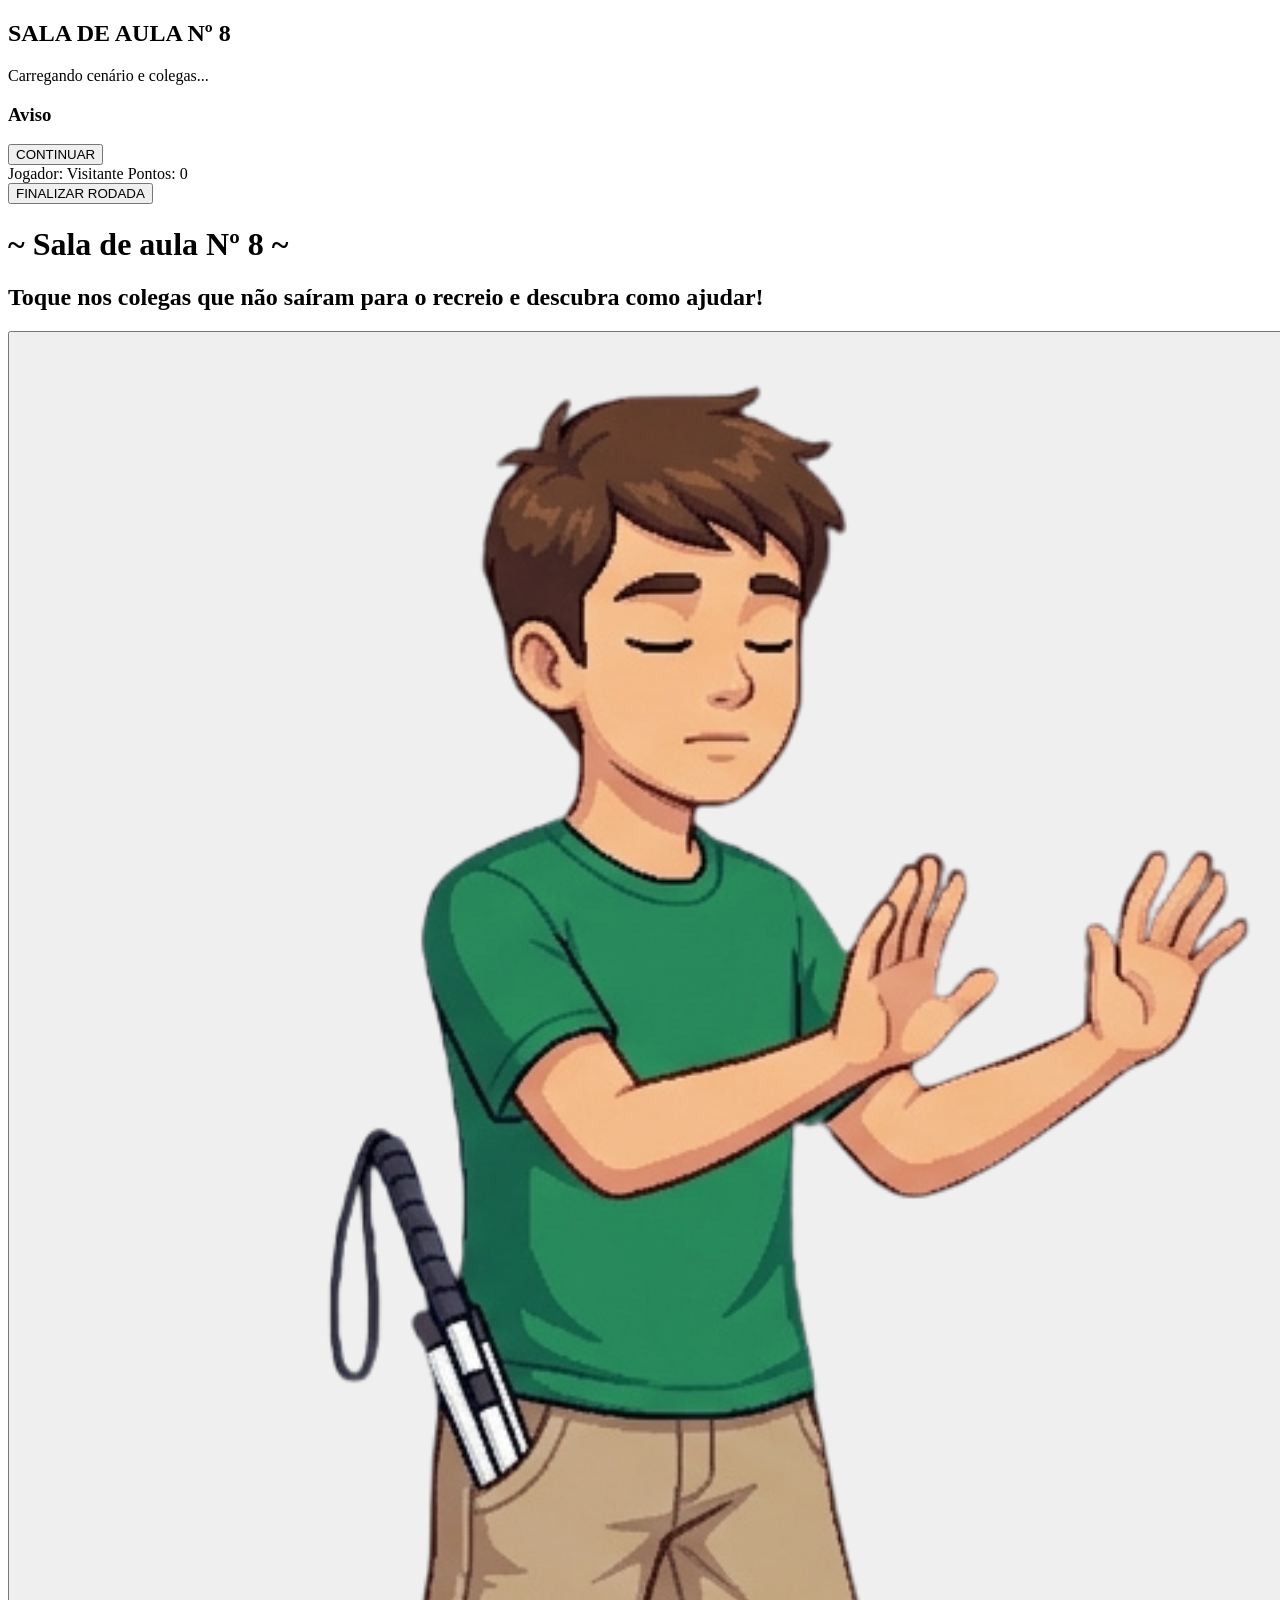
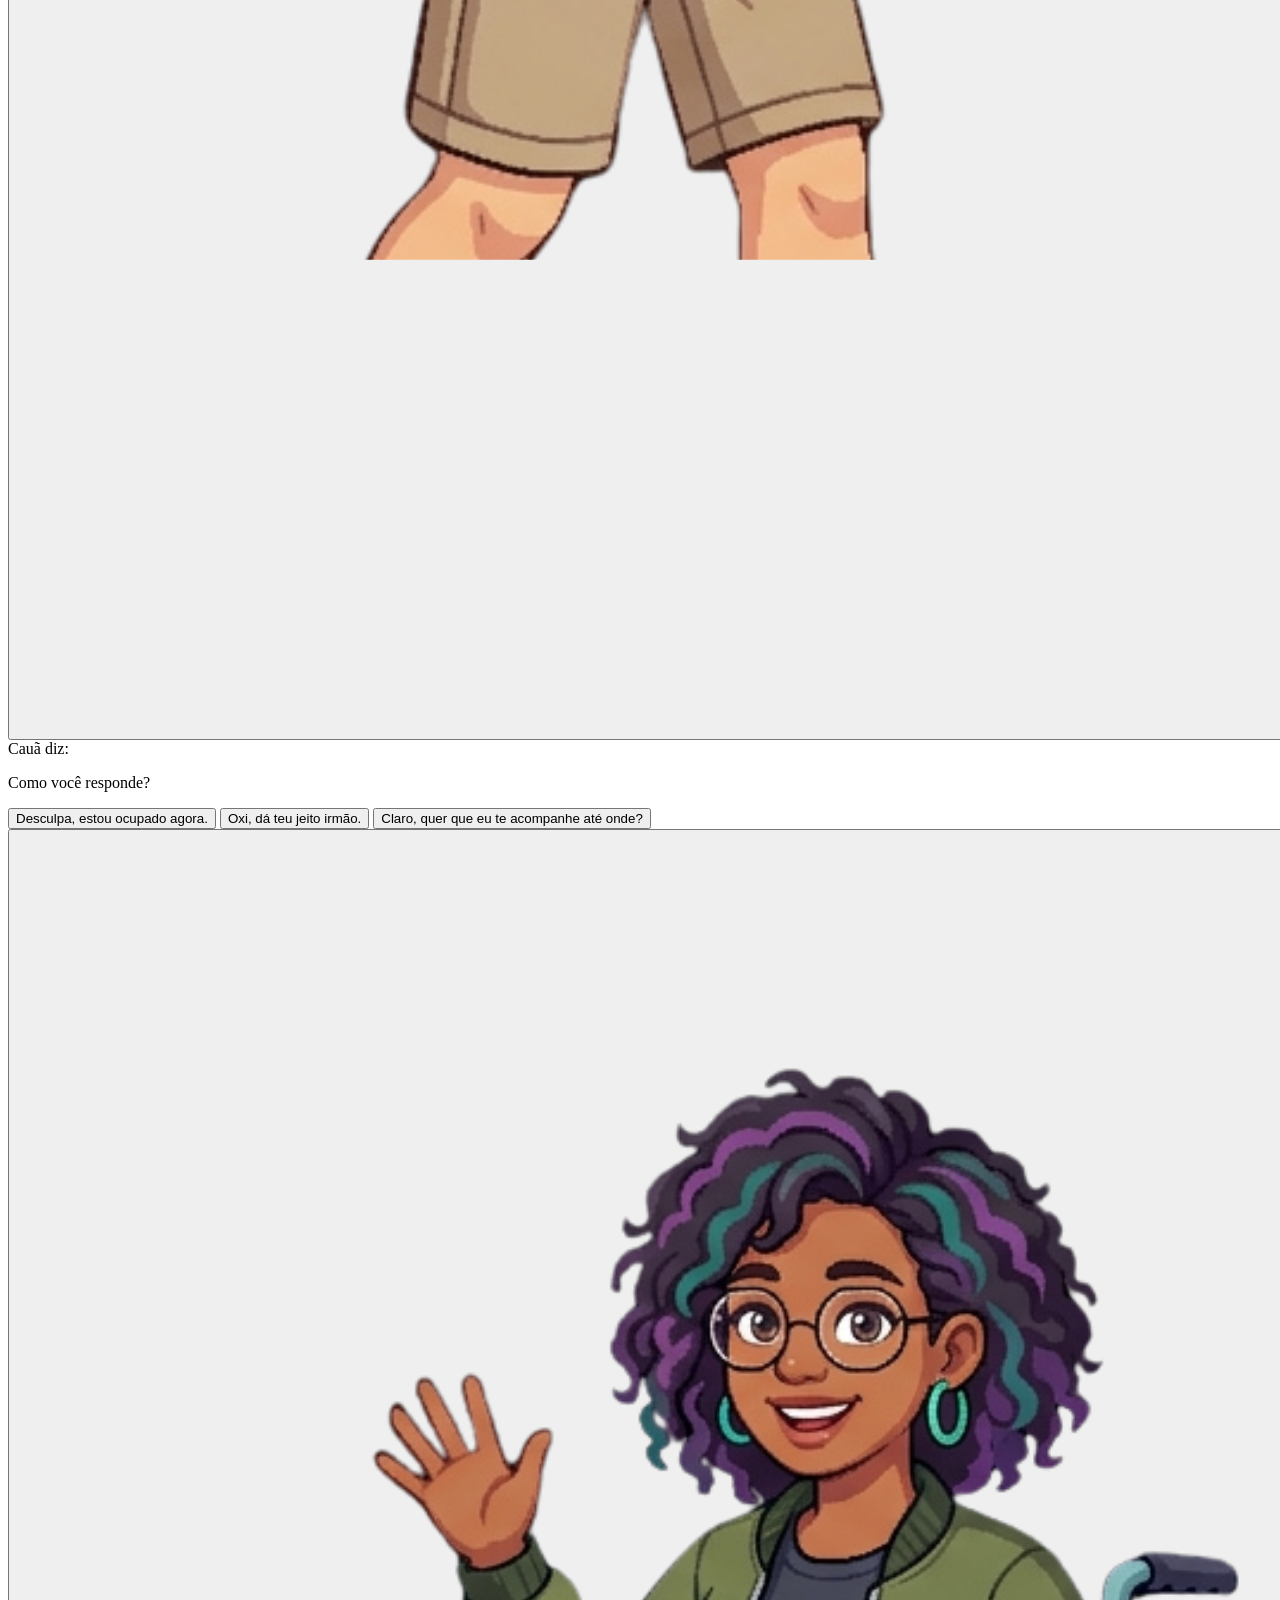
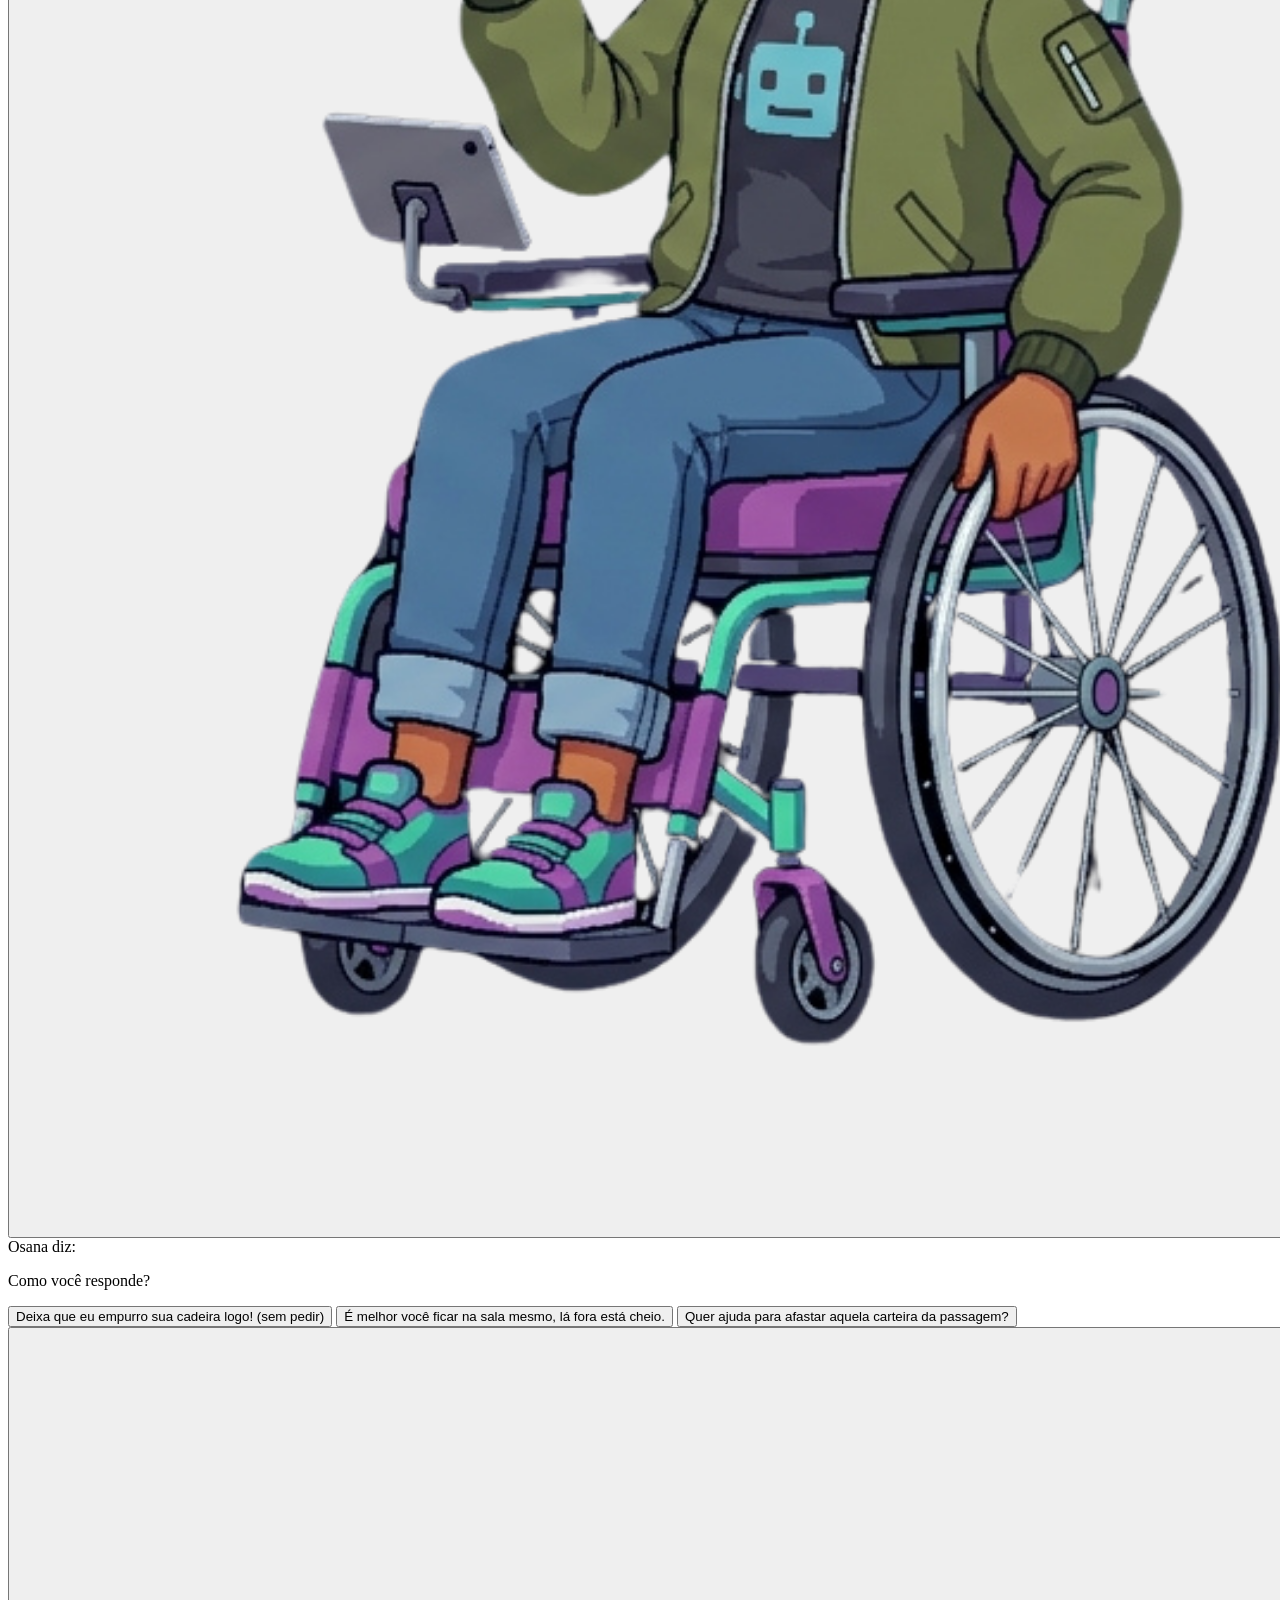
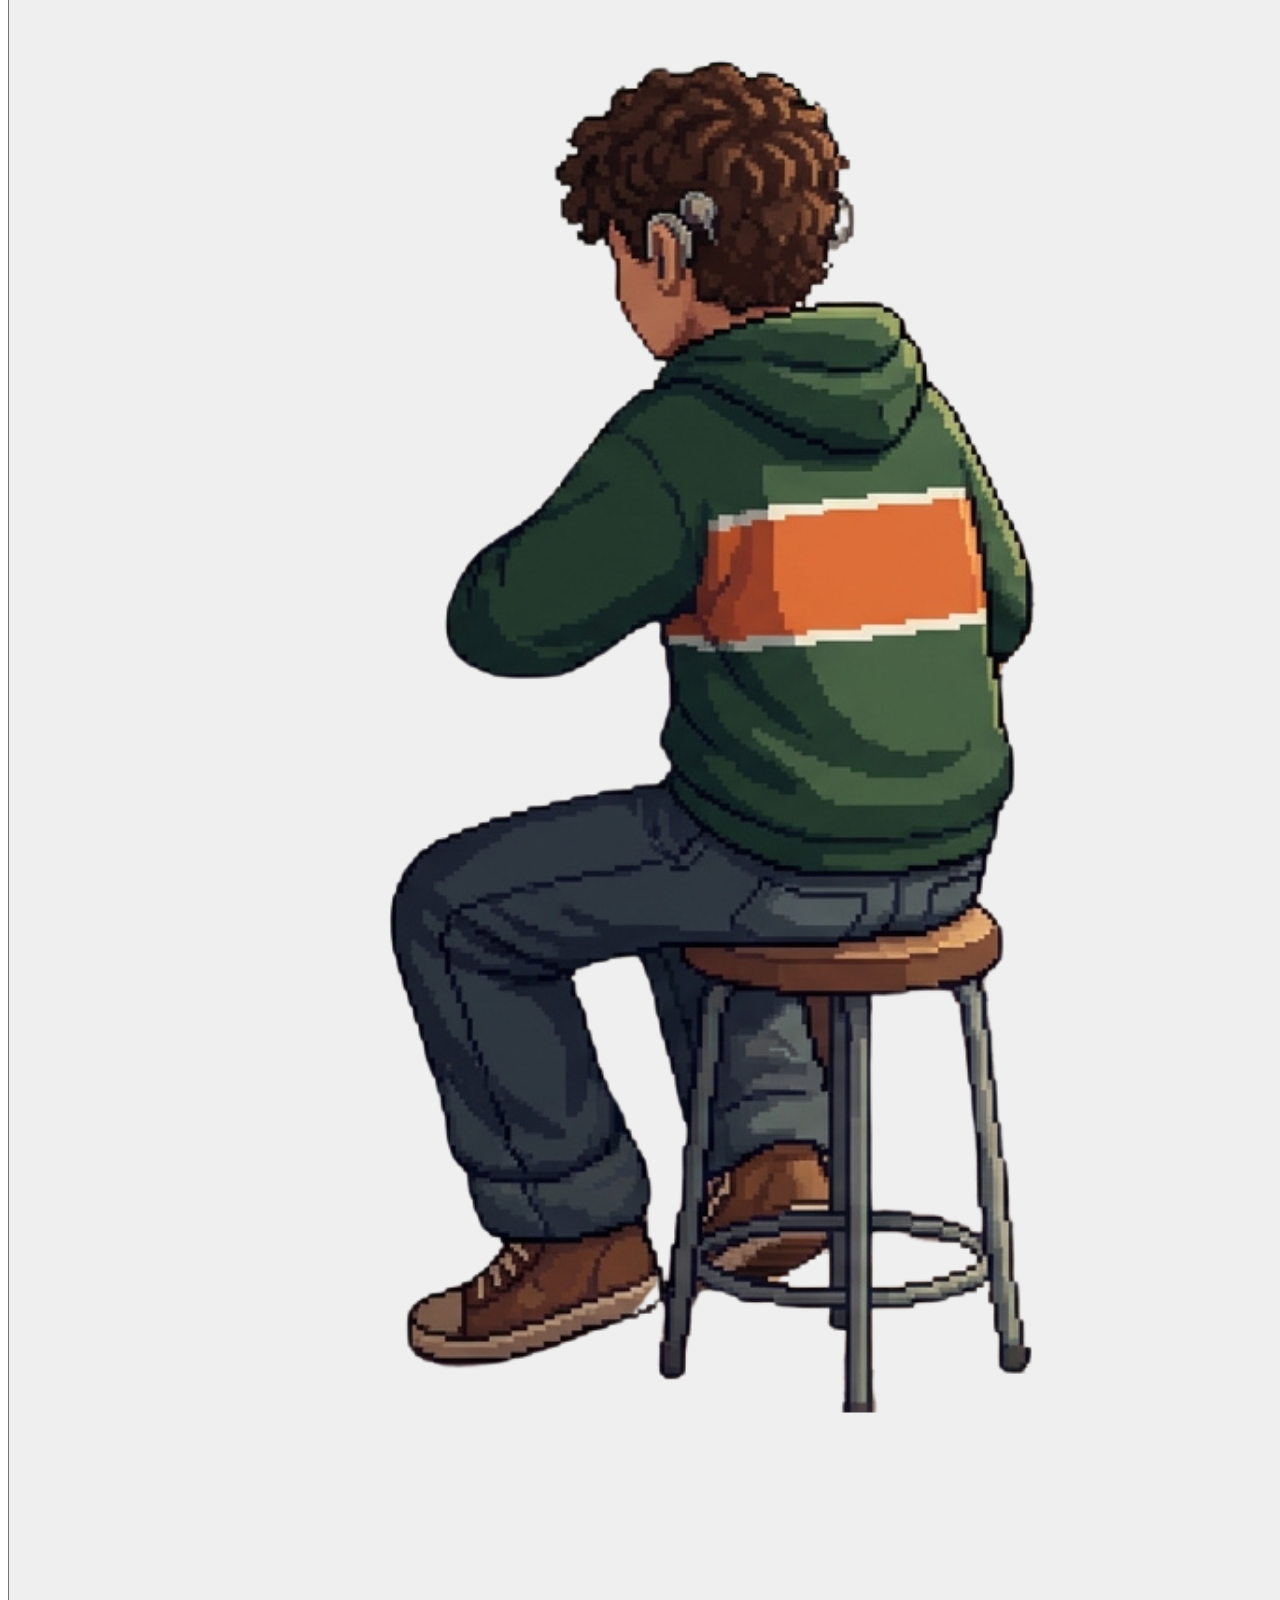
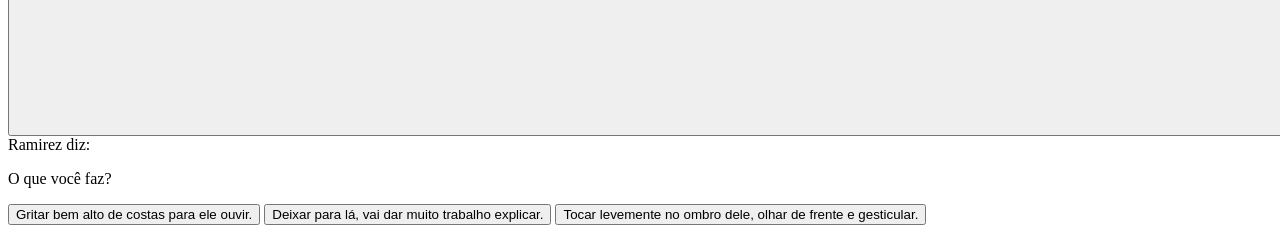
==== AcademiadaInclusao.html @ b830c78b "Update AcademiadaInclusao.html" ====
<!DOCTYPE html>
<html lang="pt-BR">
<head>
    <meta charset="UTF-8">
    <meta name="viewport" content="width=device-width, initial-scale=1.0, maximum-scale=1.0, user-scalable=no">
    <title>Academia da Inclusão - Sala de Aula</title>
    <link rel="preconnect" href="https://fonts.googleapis.com">
    <link rel="preconnect" href="https://fonts.gstatic.com" crossorigin>
    <link href="https://fonts.googleapis.com/css2?family=Press+Start+2P&family=Inter:wght@400;600;800&display=swap" rel="stylesheet">
    <link rel="stylesheet" href="AcademiadaInclusao.css">
</head>

<body>
    <!-- Tela Intermediária de Carregamento da Sala -->
    <div id="telaCarregamentoSala" class="TelaCarregamento">
        <div class="CaixaLoader">
            <h2 class="TituloLoader">SALA DE AULA Nº 8</h2>
            <p class="TextoLoader">Carregando cenário e colegas...</p>
            <div class="BarraProgressoFundo">
                <div id="barraProgressoSala" class="BarraProgressoPreenchimento"></div>
            </div>
        </div>
    </div>

    <!-- Balão de aviso / reação na própria página (substitui o alert) -->
    <div id="balaoAvisoOverlay" class="OverlayBalaoAviso">
        <div class="BalaoAviso">
            <h3 id="tituloBalaoAviso" class="TituloBalaoAviso">Aviso</h3>
            <p id="textoBalaoAviso" class="TextoBalaoAviso"></p>
            <div id="acoesBalaoAviso" class="AcoesBalaoAviso">
                <button type="button" id="botaoBalaoAviso" class="BotaoBalaoAviso" onclick="FecharBalaoAviso()">
                    CONTINUAR
                </button>
            </div>
        </div>
    </div>

    <!-- Barra superior do Totem (Jogador + Pontos + Finalizar) -->
    <header class="BarraTotem">
        <div class="InfoJogador">
            <span id="hudJogador">Jogador: Visitante</span>
            <span id="hudPontos" class="BadgePontos">Pontos: 0</span>
        </div>
        <button type="button" class="BotaoFinalizar" onclick="ConfirmarFinalizacao()">
            FINALIZAR RODADA
        </button>
    </header>

    <!-- Camada que escurece e embaça o fundo ao conversar -->
    <div id="overlayFoco" class="OverlayFoco" onclick="FecharDialogo()"></div>

    <div class="Titulo">
        <h1 class="A1">~ Sala de aula Nº 8 ~</h1>
        <h2 class="A1">Toque nos colegas que não saíram para o recreio e descubra como ajudar!</h2>
    </div>
    
    <!-- Setor Cauã -->
    <div id="setorCaua" class="PosicaoCaua">
        <button id="Caua" type="button" onclick="AbrirDialogo('Caua')" class="EstiloCaua">
            <img src="CauaInicial.png" alt="Cauã">
        </button>

        <div id="menuCaua" class="OrganizarBotoes">
            <!-- Balão de fala do Cauã -->
            <div class="BalaoPersonagem">
                <span class="NomeFalante">Cauã diz:</span>
                <p id="falaCaua" class="TextoFalante"></p>
            </div>

            <p class="InstrucaoMenu">Como você responde?</p>
            <button id="11caua" type="button" onclick="Responder('Caua', -5)" class="BalaodeFalaNormal">
                Desculpa, estou ocupado agora.
            </button>
            <button id="12caua" type="button" onclick="Responder('Caua', -10)" class="BalaodeFalaNormal">
                Oxi, dá teu jeito irmão.
            </button>
            <button id="13caua" type="button" onclick="Responder('Caua', 10)" class="BalaodeFalaNormal">
                Claro, quer que eu te acompanhe até onde?
            </button>
        </div>
    </div>

    <!-- Setor Osana -->
    <div id="setorOsana" class="PosicaoOsana">
        <button id="Osana" type="button" onclick="AbrirDialogo('Osana')" class="EstiloOsana">
            <img src="Osana.png" alt="Osana">
        </button>

        <div id="menuOsana" class="OrganizarBotoes">
            <!-- Balão de fala da Osana -->
            <div class="BalaoPersonagem">
                <span class="NomeFalante">Osana diz:</span>
                <p id="falaOsana" class="TextoFalante"></p>
            </div>

            <p class="InstrucaoMenu">Como você responde?</p>
            <button id="11Osana" type="button" onclick="Responder('Osana', -5)" class="BalaodeFalaNormal">
                Deixa que eu empurro sua cadeira logo! (sem pedir)
            </button>
            <button id="12Osana" type="button" onclick="Responder('Osana', -10)" class="BalaodeFalaNormal">
                É melhor você ficar na sala mesmo, lá fora está cheio.
            </button>
            <button id="13Osana" type="button" onclick="Responder('Osana', 10)" class="BalaodeFalaNormal">
                Quer ajuda para afastar aquela carteira da passagem?
            </button>
        </div>
    </div>
    
    <!-- Setor Ramirez -->
    <div id="setorRamirez" class="PosicaoRamirez">
        <button id="Ramirez" type="button" onclick="AbrirDialogo('Ramirez')" class="EstiloRamirez">
            <img src="Ramirez.png" alt="Ramirez">
        </button>

        <div id="menuRamirez" class="OrganizarBotoes">
            <!-- Balão de fala do Ramirez -->
            <div class="BalaoPersonagem">
                <span class="NomeFalante">Ramirez diz:</span>
                <p id="falaRamirez" class="TextoFalante"></p>
            </div>

            <p class="InstrucaoMenu">O que você faz?</p>
            <button id="11Ramirez" type="button" onclick="Responder('Ramirez', -5)" class="BalaodeFalaNormal">
                Gritar bem alto de costas para ele ouvir.
            </button>
            <button id="12Ramirez" type="button" onclick="Responder('Ramirez', -10)" class="BalaodeFalaNormal">
                Deixar para lá, vai dar muito trabalho explicar.
            </button>
            <button id="13Ramirez" type="button" onclick="Responder('Ramirez', 10)" class="BalaodeFalaNormal">
                Tocar levemente no ombro dele, olhar de frente e gesticular.
            </button>
        </div>
    </div>
    
    <script src="AcademiadaInclusao.js"></script>
</body>
</html>
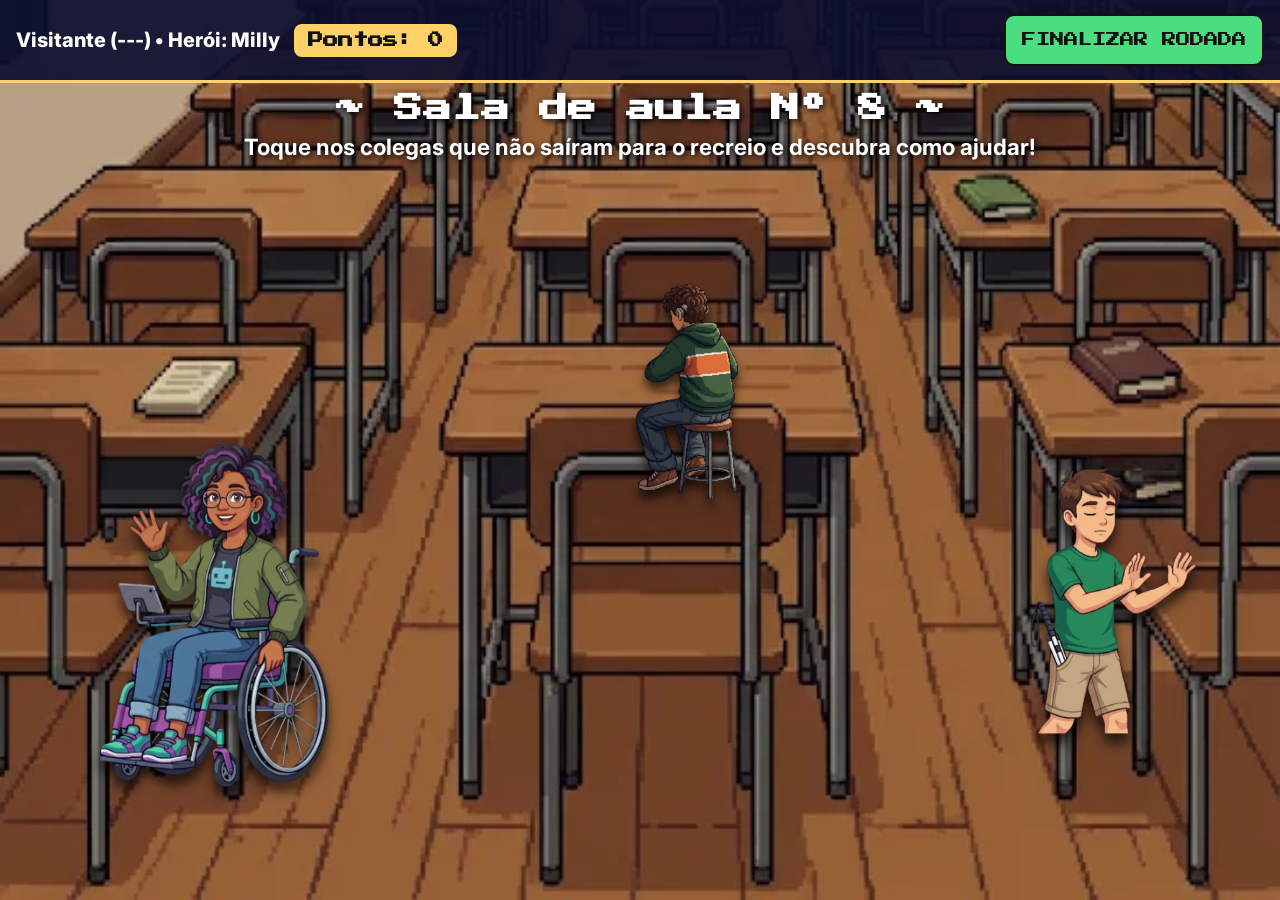
==== commit 4ff9582e: "Add mini-game overlay and update character dialogues Added a mini-game overlay section with dynamic " ====
--- a/AcademiadaInclusao.html
+++ b/AcademiadaInclusao.html
@@ -35,6 +35,27 @@
         </div>
     </div>
 
+    <!-- =========================================
+         QUADRO SOBREPOSTO DOS MINI-GAMES
+         ========================================= -->
+    <div id="miniGameOverlay" class="OverlayMiniGame">
+        <div class="QuadroMiniGame">
+            <div class="CabecalhoMiniGame">
+                <h3 id="tituloMiniGame" class="TituloMiniGame">Mini-Game</h3>
+                <span id="badgeProgressoMiniGame" class="BadgeMiniGame">Missão</span>
+            </div>
+
+            <p id="instrucaoMiniGame" class="InstrucaoMiniGame"></p>
+
+            <!-- Área dinâmica onde cada mini-game é desenhado -->
+            <div id="conteudoMiniGame" class="ConteudoMiniGame"></div>
+
+            <p id="feedbackMiniGame" class="FeedbackMiniGame"></p>
+
+            <div id="rodapeMiniGame" class="RodapeMiniGame"></div>
+        </div>
+    </div>
+
     <!-- Barra superior do Totem (Jogador + Pontos + Finalizar) -->
     <header class="BarraTotem">
         <div class="InfoJogador">
@@ -61,7 +82,6 @@
         </button>
 
         <div id="menuCaua" class="OrganizarBotoes">
-            <!-- Balão de fala do Cauã -->
             <div class="BalaoPersonagem">
                 <span class="NomeFalante">Cauã diz:</span>
                 <p id="falaCaua" class="TextoFalante"></p>
@@ -75,7 +95,7 @@
                 Oxi, dá teu jeito irmão.
             </button>
             <button id="13caua" type="button" onclick="Responder('Caua', 10)" class="BalaodeFalaNormal">
-                Claro, quer que eu te acompanhe até onde?
+                Claro! Vamos juntos, eu te guio até a porta.
             </button>
         </div>
     </div>
@@ -87,7 +107,6 @@
         </button>
 
         <div id="menuOsana" class="OrganizarBotoes">
-            <!-- Balão de fala da Osana -->
             <div class="BalaoPersonagem">
                 <span class="NomeFalante">Osana diz:</span>
                 <p id="falaOsana" class="TextoFalante"></p>
@@ -101,7 +120,7 @@
                 É melhor você ficar na sala mesmo, lá fora está cheio.
             </button>
             <button id="13Osana" type="button" onclick="Responder('Osana', 10)" class="BalaodeFalaNormal">
-                Quer ajuda para afastar aquela carteira da passagem?
+                Claro! Quer ajuda para desenrolar essas cordas da roda?
             </button>
         </div>
     </div>
@@ -113,7 +132,6 @@
         </button>
 
         <div id="menuRamirez" class="OrganizarBotoes">
-            <!-- Balão de fala do Ramirez -->
             <div class="BalaoPersonagem">
                 <span class="NomeFalante">Ramirez diz:</span>
                 <p id="falaRamirez" class="TextoFalante"></p>
@@ -127,7 +145,7 @@
                 Deixar para lá, vai dar muito trabalho explicar.
             </button>
             <button id="13Ramirez" type="button" onclick="Responder('Ramirez', 10)" class="BalaodeFalaNormal">
-                Tocar levemente no ombro dele, olhar de frente e gesticular.
+                Tocar levemente no ombro dele, olhar de frente e fazer sinais.
             </button>
         </div>
     </div>
--- a/AcademiadaInclusao.css
+++ b/AcademiadaInclusao.css
@@ -0,0 +1,722 @@
+/* Gerais e otimização para Totem Touch Screen */
+* {
+    box-sizing: border-box;
+    -webkit-tap-highlight-color: transparent;
+}
+
+html, body {
+    touch-action: manipulation;
+    user-select: none;
+}
+
+body {
+    background-image: url('saladeAula.png');
+    background-repeat: no-repeat;
+    background-position: center bottom;
+    background-attachment: fixed;
+    background-size: cover;
+    margin: 0;
+    padding: 0;
+    height: 100dvh;
+    overflow: hidden;
+    font-family: 'Inter', sans-serif;
+}
+
+/* =========================================
+   TELA INTERMEDIÁRIA DE CARREGAMENTO
+   ========================================= */
+.TelaCarregamento {
+    position: fixed;
+    inset: 0;
+    background: radial-gradient(circle at center, #0e129c 0%, #05074d 75%, #020329 100%);
+    z-index: 9999;
+    display: flex;
+    flex-direction: column;
+    justify-content: center;
+    align-items: center;
+    padding: 24px;
+    text-align: center;
+    transition: opacity 0.45s ease, visibility 0.45s ease;
+}
+
+.TelaCarregamento.oculta {
+    opacity: 0;
+    visibility: hidden;
+    pointer-events: none;
+}
+
+.CaixaLoader {
+    background-color: rgba(12, 16, 46, 0.94);
+    border: 4px solid #ffd166;
+    border-radius: 22px;
+    padding: 36px 28px;
+    width: 92%;
+    max-width: 640px;
+    box-shadow: 0 18px 40px rgba(0, 0, 0, 0.75);
+}
+
+.TituloLoader {
+    font-family: 'Press Start 2P', cursive;
+    font-size: clamp(1.1rem, 2.8vw, 1.65rem);
+    line-height: 1.6;
+    color: #ffd166;
+    margin: 0 0 18px 0;
+    text-shadow: 3px 3px 0 #000000;
+}
+
+.TextoLoader {
+    font-size: clamp(1rem, 2.3vw, 1.3rem);
+    font-weight: 700;
+    color: #e2e8f0;
+    margin: 0 0 24px 0;
+}
+
+.BarraProgressoFundo {
+    width: 100%;
+    height: 26px;
+    background-color: rgba(255, 255, 255, 0.14);
+    border: 3px solid #ffffff;
+    border-radius: 14px;
+    overflow: hidden;
+    padding: 3px;
+}
+
+.BarraProgressoPreenchimento {
+    height: 100%;
+    width: 20%;
+    background: linear-gradient(90deg, #ffd166 0%, #4ade80 100%);
+    border-radius: 8px;
+    transition: width 0.3s ease;
+}
+
+/* =========================================
+   BALÃO DE AVISO / REAÇÃO (SUBSTITUI ALERT)
+   ========================================= */
+.OverlayBalaoAviso {
+    display: none;
+    position: fixed;
+    inset: 0;
+    background-color: rgba(0, 0, 0, 0.76);
+    backdrop-filter: blur(6px);
+    -webkit-backdrop-filter: blur(6px);
+    z-index: 8500;
+    justify-content: center;
+    align-items: center;
+    padding: 20px;
+}
+
+.OverlayBalaoAviso.ativo {
+    display: flex;
+}
+
+.BalaoAviso {
+    background-color: #10163a;
+    border: 4px solid #ffd166;
+    border-radius: 22px;
+    padding: 30px 24px;
+    width: 94%;
+    max-width: 680px;
+    text-align: center;
+    box-shadow: 0 18px 42px rgba(0, 0, 0, 0.85);
+    animation: surgirBalao 0.22s ease-out;
+}
+
+@keyframes surgirBalao {
+    from {
+        transform: scale(0.9);
+        opacity: 0;
+    }
+    to {
+        transform: scale(1);
+        opacity: 1;
+    }
+}
+
+.TituloBalaoAviso {
+    font-family: 'Press Start 2P', cursive;
+    font-size: clamp(1rem, 2.5vw, 1.35rem);
+    color: #ffd166;
+    margin: 0 0 16px 0;
+    line-height: 1.5;
+}
+
+.TextoBalaoAviso {
+    font-size: clamp(1.1rem, 2.4vw, 1.35rem);
+    font-weight: 700;
+    color: #ffffff;
+    line-height: 1.55;
+    margin: 0 0 24px 0;
+}
+
+.AcoesBalaoAviso {
+    display: flex;
+    gap: 14px;
+    justify-content: center;
+}
+
+.BotaoBalaoAviso {
+    flex: 1;
+    min-height: 62px;
+    background-color: #ffd166;
+    color: #111111;
+    border: 3px solid #111111;
+    border-radius: 14px;
+    font-family: 'Press Start 2P', cursive;
+    font-size: clamp(0.9rem, 2.1vw, 1.1rem);
+    cursor: pointer;
+    box-shadow: 0 5px 0 #b8860b;
+}
+
+.BotaoBalaoAviso.secundario {
+    background-color: #e2e8f0;
+    box-shadow: 0 5px 0 #64748b;
+}
+
+.BotaoBalaoAviso:active {
+    transform: translateY(3px);
+}
+
+/* =========================================
+   QUADRO SOBREPOSTO DOS MINI-GAMES
+   ========================================= */
+.OverlayMiniGame {
+    display: none;
+    position: fixed;
+    inset: 0;
+    background-color: rgba(4, 7, 28, 0.84);
+    backdrop-filter: blur(8px);
+    -webkit-backdrop-filter: blur(8px);
+    z-index: 7000;
+    justify-content: center;
+    align-items: center;
+    padding: 16px;
+}
+
+.OverlayMiniGame.ativo {
+    display: flex;
+}
+
+.QuadroMiniGame {
+    background: linear-gradient(180deg, #131b4d 0%, #0b1033 100%);
+    border: 4px solid #ffd166;
+    border-radius: 24px;
+    padding: 22px 20px;
+    width: 96%;
+    max-width: 760px;
+    box-shadow: 0 20px 50px rgba(0, 0, 0, 0.9);
+    display: flex;
+    flex-direction: column;
+    align-items: center;
+    gap: 14px;
+    animation: surgirBalao 0.25s ease-out;
+}
+
+.CabecalhoMiniGame {
+    width: 100%;
+    display: flex;
+    justify-content: space-between;
+    align-items: center;
+    gap: 12px;
+    border-bottom: 2px solid rgba(255, 255, 255, 0.2);
+    padding-bottom: 12px;
+}
+
+.TituloMiniGame {
+    font-family: 'Press Start 2P', cursive;
+    font-size: clamp(0.95rem, 2.3vw, 1.3rem);
+    color: #ffd166;
+    margin: 0;
+    line-height: 1.45;
+}
+
+.BadgeMiniGame {
+    background-color: #4ade80;
+    color: #111111;
+    font-family: 'Press Start 2P', cursive;
+    font-size: clamp(0.7rem, 1.6vw, 0.85rem);
+    padding: 8px 12px;
+    border-radius: 10px;
+    white-space: nowrap;
+}
+
+.InstrucaoMiniGame {
+    margin: 0;
+    width: 100%;
+    font-size: clamp(1rem, 2.2vw, 1.25rem);
+    font-weight: 700;
+    color: #f8fafc;
+    text-align: center;
+    line-height: 1.45;
+}
+
+.ConteudoMiniGame {
+    width: 100%;
+    display: flex;
+    flex-direction: column;
+    align-items: center;
+    justify-content: center;
+}
+
+.CanvasMiniGame {
+    width: 100%;
+    max-width: 640px;
+    height: auto;
+    border-radius: 16px;
+    border: 3px solid #ffffff;
+    background-color: #1e293b;
+    box-shadow: 0 10px 26px rgba(0, 0, 0, 0.6);
+    touch-action: none; /* Impede rolagem ao desenhar ou arrastar no totem */
+    cursor: pointer;
+}
+
+.FeedbackMiniGame {
+    margin: 0;
+    min-height: 28px;
+    font-size: clamp(0.95rem, 2.1vw, 1.18rem);
+    font-weight: 800;
+    color: #ffd166;
+    text-align: center;
+}
+
+.FeedbackMiniGame.erro {
+    color: #f87171;
+}
+
+.FeedbackMiniGame.sucesso {
+    color: #4ade80;
+}
+
+.RodapeMiniGame {
+    width: 100%;
+    display: flex;
+    justify-content: center;
+    gap: 12px;
+}
+
+.BotaoAcaoMiniGame {
+    min-height: 54px;
+    padding: 12px 22px;
+    background-color: #e2e8f0;
+    color: #111111;
+    border: 3px solid #111111;
+    border-radius: 12px;
+    font-family: 'Press Start 2P', cursive;
+    font-size: clamp(0.78rem, 1.8vw, 0.95rem);
+    cursor: pointer;
+    box-shadow: 0 4px 0 #64748b;
+}
+
+.BotaoAcaoMiniGame:active {
+    transform: translateY(3px);
+}
+
+/* Cards de Sinais de Mão (Mini-Game Ramirez) */
+.GradeSinais {
+    display: grid;
+    grid-template-columns: repeat(3, 1fr);
+    gap: 14px;
+    width: 100%;
+}
+
+.CardSinal {
+    background-color: #f8fafc;
+    color: #111111;
+    border: 4px solid #cbd5e1;
+    border-radius: 16px;
+    padding: 14px 10px;
+    display: flex;
+    flex-direction: column;
+    align-items: center;
+    justify-content: space-between;
+    gap: 10px;
+    cursor: pointer;
+    transition: transform 0.15s ease, border-color 0.2s ease, background-color 0.2s ease;
+}
+
+.CardSinal:active {
+    transform: scale(0.96);
+}
+
+.CardSinal svg {
+    width: clamp(82px, 14vw, 118px);
+    height: clamp(82px, 14vw, 118px);
+}
+
+.TituloCardSinal {
+    font-weight: 800;
+    font-size: clamp(0.95rem, 2vw, 1.15rem);
+    text-align: center;
+    line-height: 1.3;
+}
+
+.CardSinal.errado {
+    background-color: #fee2e2;
+    border-color: #ef4444;
+    animation: tremerCard 0.3s ease;
+}
+
+.CardSinal.correto {
+    background-color: #dcfce7;
+    border-color: #22c55e;
+    transform: scale(1.04);
+}
+
+@keyframes tremerCard {
+    0%, 100% { transform: translateX(0); }
+    25% { transform: translateX(-6px); }
+    75% { transform: translateX(6px); }
+}
+
+@media (max-width: 640px) {
+    .GradeSinais {
+        grid-template-columns: 1fr;
+    }
+    .CardSinal {
+        flex-direction: row;
+        justify-content: flex-start;
+        padding: 12px 16px;
+        text-align: left;
+    }
+    .TituloCardSinal {
+        text-align: left;
+    }
+}
+
+/* =========================================
+   BARRA SUPERIOR DO TOTEM
+   ========================================= */
+.BarraTotem {
+    position: fixed;
+    top: 0;
+    left: 0;
+    right: 0;
+    display: flex;
+    justify-content: space-between;
+    align-items: center;
+    gap: 12px;
+    padding: 14px 16px;
+    background: rgba(12, 16, 46, 0.92);
+    border-bottom: 3px solid #ffd166;
+    z-index: 15;
+}
+
+.InfoJogador {
+    display: flex;
+    align-items: center;
+    gap: 14px;
+    flex-wrap: wrap;
+    color: #ffffff;
+    font-weight: 800;
+    font-size: clamp(0.95rem, 2.1vw, 1.25rem);
+}
+
+.BadgePontos {
+    background-color: #ffd166;
+    color: #111111;
+    font-family: 'Press Start 2P', cursive;
+    font-size: clamp(0.75rem, 1.8vw, 0.95rem);
+    padding: 9px 14px;
+    border-radius: 8px;
+}
+
+.BotaoFinalizar {
+    min-height: 52px;
+    padding: 12px 16px;
+    background-color: #4ade80;
+    color: #111111;
+    border: 2px solid #111111;
+    border-radius: 10px;
+    font-family: 'Press Start 2P', cursive;
+    font-size: clamp(0.72rem, 1.7vw, 0.9rem);
+    cursor: pointer;
+    transition: transform 0.15s ease, background-color 0.2s ease;
+}
+
+.BotaoFinalizar:active {
+    transform: scale(0.96);
+    background-color: #22c55e;
+}
+
+/* =========================================
+   TÍTULO DA SALA
+   ========================================= */
+.Titulo {
+    color: white;
+    text-align: center;
+    padding: 94px 14px 0 14px;
+    text-shadow: 2px 2px 6px rgba(0, 0, 0, 0.92);
+    position: relative;
+    z-index: 5;
+}
+
+.Titulo h1 {
+    font-family: 'Press Start 2P', cursive;
+    font-size: clamp(1.25rem, 3vw, 1.8rem);
+    margin-bottom: 10px;
+}
+
+.Titulo h2 {
+    font-size: clamp(1.05rem, 2.3vw, 1.4rem);
+    font-weight: 700;
+}
+
+.A1 {
+    margin: 0;
+}
+
+.OverlayFoco {
+    display: none;
+    position: fixed;
+    inset: 0;
+    background-color: rgba(0, 0, 0, 0.72);
+    backdrop-filter: blur(7px);
+    -webkit-backdrop-filter: blur(7px);
+    z-index: 10;
+}
+
+/* =========================================
+   BALÃO DE FALA DO PERSONAGEM + OPÇÕES
+   ========================================= */
+.OrganizarBotoes {
+    display: none;
+    flex-direction: column;
+    gap: 12px;
+    background-color: rgba(16, 22, 48, 0.97);
+    border: 3px solid #ffffff;
+    border-radius: 18px;
+    padding: 20px;
+    width: 480px;
+    max-width: 94vw;
+    box-shadow: 0 14px 34px rgba(0, 0, 0, 0.8);
+}
+
+.BalaoPersonagem {
+    background-color: #ffffff;
+    color: #111111;
+    border: 3px solid #ffd166;
+    border-radius: 14px;
+    padding: 14px 16px;
+    margin-bottom: 4px;
+    box-shadow: 0 6px 14px rgba(0, 0, 0, 0.35);
+}
+
+.NomeFalante {
+    display: block;
+    font-family: 'Press Start 2P', cursive;
+    font-size: clamp(0.75rem, 1.7vw, 0.9rem);
+    color: #0a0a8f;
+    margin-bottom: 8px;
+}
+
+.TextoFalante {
+    margin: 0;
+    font-size: clamp(1.05rem, 2.2vw, 1.25rem);
+    font-weight: 700;
+    line-height: 1.45;
+    color: #111111;
+}
+
+.DestaqueHeroi {
+    color: #b45309;
+    font-weight: 800;
+    text-decoration: underline;
+}
+
+.InstrucaoMenu {
+    color: #ffd166;
+    font-size: 0.95rem;
+    font-weight: 800;
+    text-transform: uppercase;
+    letter-spacing: 0.5px;
+    margin: 4px 0 2px 0;
+}
+
+.BalaodeFalaNormal {
+    width: 100%;
+    min-height: 60px;
+    border: 2px solid #1a1a1a;
+    border-radius: 12px;
+    background-color: #f8fafc;
+    color: #111111;
+    font-family: 'Inter', sans-serif;
+    font-size: clamp(1rem, 2.2vw, 1.2rem);
+    font-weight: 700;
+    text-align: left;
+    padding: 14px 16px;
+    margin: 0;
+    cursor: pointer;
+    transition: background-color 0.15s ease, transform 0.15s ease;
+}
+
+.BalaodeFalaNormal:hover,
+.BalaodeFalaNormal:active {
+    background-color: #ffd166;
+    transform: scale(1.02);
+}
+
+.respondido img {
+    opacity: 0.72;
+    filter: grayscale(45%) drop-shadow(0px 8px 6px rgba(0, 0, 0, 0.6)) !important;
+}
+
+/* =========================================
+   SETORES DOS PERSONAGENS
+   ========================================= */
+.PosicaoCaua {
+    position: fixed;
+    bottom: 9%;
+    right: 4%;
+    display: flex;
+    flex-direction: row-reverse;
+    align-items: center;
+    gap: 20px;
+    z-index: 5;
+}
+
+.PosicaoCaua.em-destaque {
+    z-index: 25;
+}
+
+.EstiloCaua {
+    width: clamp(185px, 22vw, 255px);
+    background: transparent;
+    border: none;
+    outline: none;
+    padding: 0;
+    cursor: pointer;
+    transition: transform 0.2s ease;
+}
+
+.EstiloCaua img {
+    width: 100%;
+    height: auto;
+    display: block;
+    filter: drop-shadow(0px 10px 6px rgba(0, 0, 0, 0.65));
+}
+
+.PosicaoCaua.em-destaque .EstiloCaua img {
+    filter: drop-shadow(0px 10px 16px rgba(255, 255, 255, 0.45));
+    transform: scale(1.06);
+}
+
+.PosicaoOsana {
+    position: fixed;
+    bottom: 8%;
+    left: 4%;
+    display: flex;
+    flex-direction: row;
+    align-items: center;
+    gap: 20px;
+    z-index: 5;
+}
+
+.PosicaoOsana.em-destaque {
+    z-index: 25;
+}
+
+.EstiloOsana {
+    width: clamp(220px, 27vw, 310px);
+    background: transparent;
+    border: none;
+    outline: none;
+    padding: 0;
+    cursor: pointer;
+    transition: transform 0.2s ease;
+}
+
+.EstiloOsana img {
+    width: 100%;
+    height: auto;
+    display: block;
+    filter: drop-shadow(0px 10px 6px rgba(0, 0, 0, 0.65));
+}
+
+.PosicaoOsana.em-destaque .EstiloOsana img {
+    filter: drop-shadow(0px 10px 16px rgba(255, 255, 255, 0.45));
+    transform: scale(1.06);
+}
+
+.PosicaoRamirez {
+    position: fixed;
+    bottom: 39%;
+    left: 45%;
+    display: flex;
+    flex-direction: row;
+    align-items: center;
+    gap: 20px;
+    z-index: 5;
+}
+
+.PosicaoRamirez.em-destaque {
+    z-index: 25;
+}
+
+.EstiloRamirez {
+    width: clamp(155px, 19vw, 225px);
+    background: transparent;
+    border: none;
+    outline: none;
+    padding: 0;
+    cursor: pointer;
+    transition: transform 0.2s ease;
+}
+
+.EstiloRamirez img {
+    width: 100%;
+    height: auto;
+    display: block;
+    filter: drop-shadow(0px 8px 5px rgba(0, 0, 0, 0.65));
+}
+
+.PosicaoRamirez.em-destaque .EstiloRamirez img {
+    filter: drop-shadow(0px 10px 16px rgba(255, 255, 255, 0.45));
+    transform: scale(1.12);
+}
+
+@media (orientation: portrait), (max-width: 900px) {
+    .OrganizarBotoes {
+        width: 94vw;
+        max-width: 740px;
+        padding: 22px 18px;
+    }
+
+    .BalaodeFalaNormal {
+        font-size: clamp(1.05rem, 2.3vw, 1.3rem);
+        padding: 16px 18px;
+    }
+
+    .PosicaoCaua {
+        right: 3%;
+        bottom: 7%;
+    }
+    .EstiloCaua {
+        width: clamp(180px, 25vw, 265px);
+    }
+
+    .PosicaoOsana {
+        left: 3%;
+        bottom: 7%;
+    }
+    .EstiloOsana {
+        width: clamp(215px, 30vw, 315px);
+    }
+
+    .PosicaoRamirez {
+        left: 39%;
+        bottom: 39%;
+    }
+    .EstiloRamirez {
+        width: clamp(150px, 21vw, 225px);
+    }
+
+    .PosicaoCaua.em-destaque,
+    .PosicaoOsana.em-destaque,
+    .PosicaoRamirez.em-destaque {
+        left: 50%;
+        right: auto;
+        bottom: 5%;
+        transform: translateX(-50%);
+        flex-direction: column-reverse;
+        gap: 14px;
+    }
+}
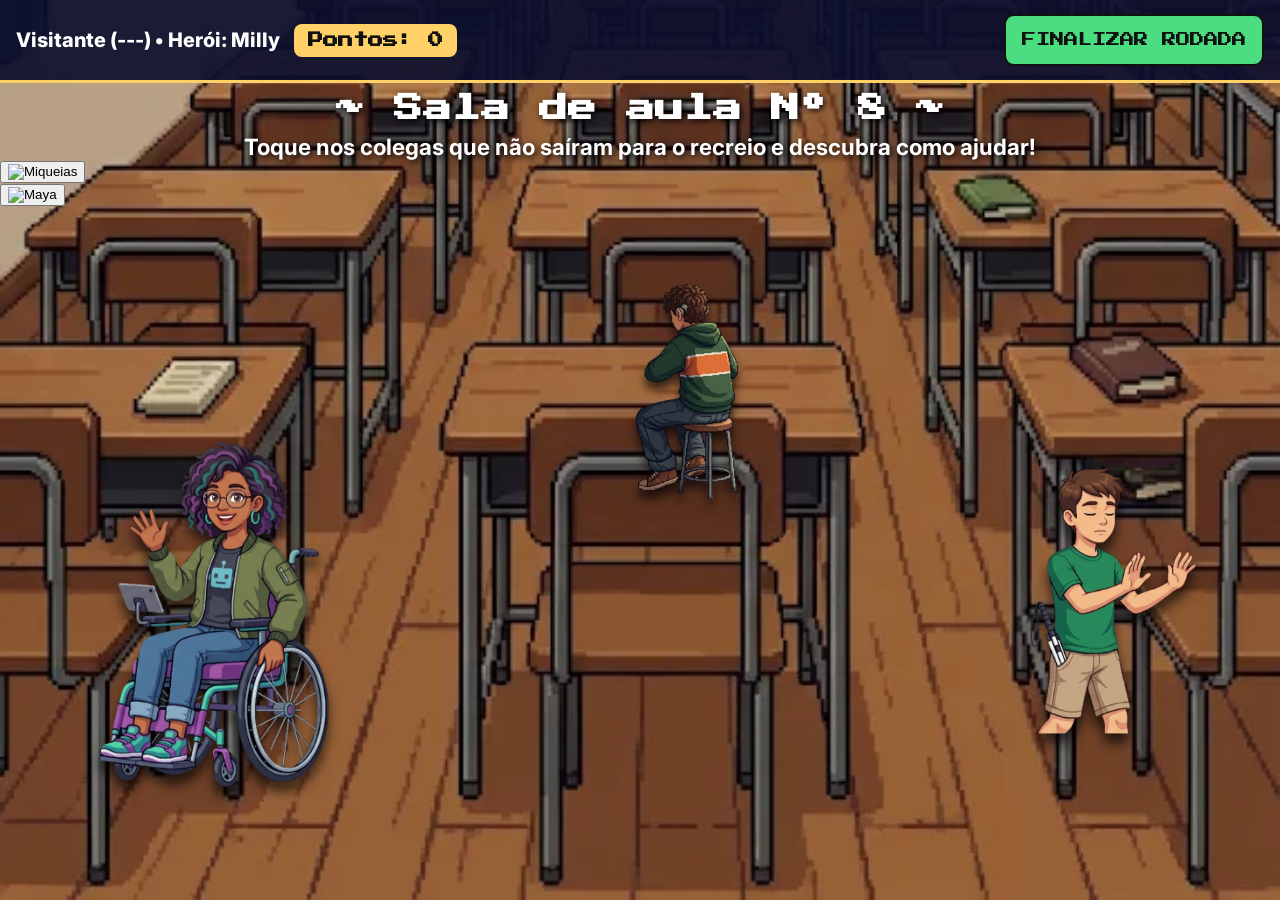
==== commit 5e28da47: "Update AcademiadaInclusao.html" ====
--- a/AcademiadaInclusao.html
+++ b/AcademiadaInclusao.html
@@ -87,7 +87,7 @@
                 <p id="falaCaua" class="TextoFalante"></p>
             </div>
 
-            <p class="InstrucaoMenu">Como você responde?</p>
+            <p class="InstrucaoMenu">Como você responde? (Responda rápido para bônus!)</p>
             <button id="11caua" type="button" onclick="Responder('Caua', -5)" class="BalaodeFalaNormal">
                 Desculpa, estou ocupado agora.
             </button>
@@ -112,7 +112,7 @@
                 <p id="falaOsana" class="TextoFalante"></p>
             </div>
 
-            <p class="InstrucaoMenu">Como você responde?</p>
+            <p class="InstrucaoMenu">Como você responde? (Responda rápido para bônus!)</p>
             <button id="11Osana" type="button" onclick="Responder('Osana', -5)" class="BalaodeFalaNormal">
                 Deixa que eu empurro sua cadeira logo! (sem pedir)
             </button>
@@ -137,7 +137,7 @@
                 <p id="falaRamirez" class="TextoFalante"></p>
             </div>
 
-            <p class="InstrucaoMenu">O que você faz?</p>
+            <p class="InstrucaoMenu">O que você faz? (Responda rápido para bônus!)</p>
             <button id="11Ramirez" type="button" onclick="Responder('Ramirez', -5)" class="BalaodeFalaNormal">
                 Gritar bem alto de costas para ele ouvir.
             </button>
@@ -149,6 +149,40 @@
             </button>
         </div>
     </div>
+
+    <!-- Setor Miqueias (Personagem sem deficiência - mexendo no celular) -->
+    <div id="setorMiqueias" class="PosicaoMiqueias">
+        <button id="Miqueias" type="button" onclick="AbrirDialogo('Miqueias')" class="EstiloMiqueias">
+            <img src="Miqueias.png" alt="Miqueias">
+        </button>
+
+        <div id="menuMiqueias" class="OrganizarBotoes">
+            <div class="BalaoPersonagem">
+                <span class="NomeFalante">Miqueias diz:</span>
+                <p id="falaMiqueias" class="TextoFalante"></p>
+            </div>
+
+            <p id="instrucaoMenuMiqueias" class="InstrucaoMenu">O que você pergunta?</p>
+            <div id="opcoesMiqueias" class="ListaOpcoesSimples"></div>
+        </div>
+    </div>
+
+    <!-- Setor Maya (Personagem sem deficiência - lendo um livro) -->
+    <div id="setorMaya" class="PosicaoMaya">
+        <button id="Maya" type="button" onclick="AbrirDialogo('Maya')" class="EstiloMaya">
+            <img src="Maya.png" alt="Maya">
+        </button>
+
+        <div id="menuMaya" class="OrganizarBotoes">
+            <div class="BalaoPersonagem">
+                <span class="NomeFalante">Maya diz:</span>
+                <p id="falaMaya" class="TextoFalante"></p>
+            </div>
+
+            <p id="instrucaoMenuMaya" class="InstrucaoMenu">O que você pergunta?</p>
+            <div id="opcoesMaya" class="ListaOpcoesSimples"></div>
+        </div>
+    </div>
     
     <script src="AcademiadaInclusao.js"></script>
 </body>
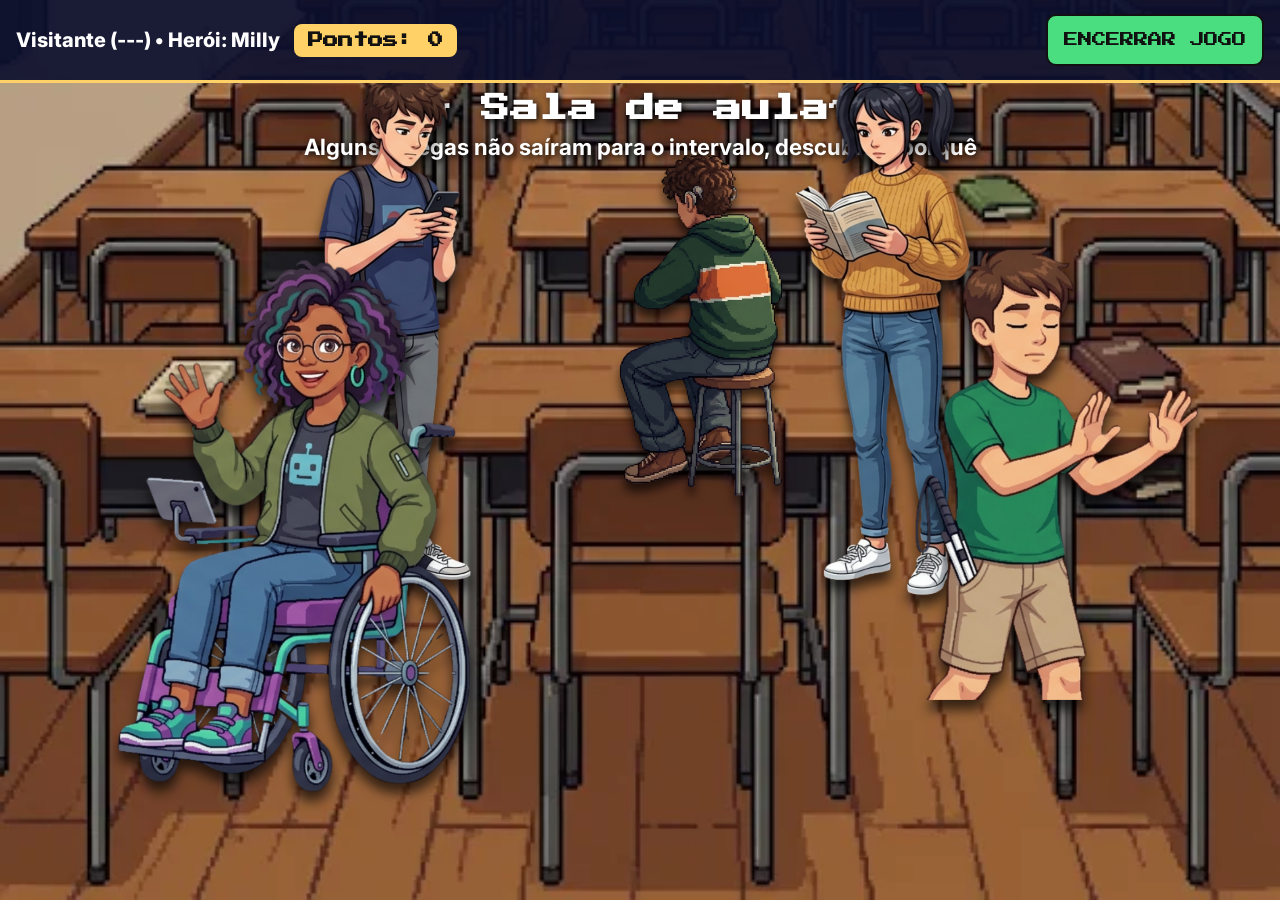
==== commit ff9c1d5e: "Update loading screen and dialogue text" ====
--- a/AcademiadaInclusao.html
+++ b/AcademiadaInclusao.html
@@ -11,10 +11,9 @@
 </head>
 
 <body>
-    <!-- Tela Intermediária de Carregamento da Sala -->
     <div id="telaCarregamentoSala" class="TelaCarregamento">
         <div class="CaixaLoader">
-            <h2 class="TituloLoader">SALA DE AULA Nº 8</h2>
+            <h2 class="TituloLoader">SALA DE AULA</h2>
             <p class="TextoLoader">Carregando cenário e colegas...</p>
             <div class="BarraProgressoFundo">
                 <div id="barraProgressoSala" class="BarraProgressoPreenchimento"></div>
@@ -22,7 +21,6 @@
         </div>
     </div>
 
-    <!-- Balão de aviso / reação na própria página (substitui o alert) -->
     <div id="balaoAvisoOverlay" class="OverlayBalaoAviso">
         <div class="BalaoAviso">
             <h3 id="tituloBalaoAviso" class="TituloBalaoAviso">Aviso</h3>
@@ -34,10 +32,7 @@
             </div>
         </div>
     </div>
-
-    <!-- =========================================
-         QUADRO SOBREPOSTO DOS MINI-GAMES
-         ========================================= -->
+    
     <div id="miniGameOverlay" class="OverlayMiniGame">
         <div class="QuadroMiniGame">
             <div class="CabecalhoMiniGame">
@@ -47,7 +42,6 @@
 
             <p id="instrucaoMiniGame" class="InstrucaoMiniGame"></p>
 
-            <!-- Área dinâmica onde cada mini-game é desenhado -->
             <div id="conteudoMiniGame" class="ConteudoMiniGame"></div>
 
             <p id="feedbackMiniGame" class="FeedbackMiniGame"></p>
@@ -56,23 +50,21 @@
         </div>
     </div>
 
-    <!-- Barra superior do Totem (Jogador + Pontos + Finalizar) -->
     <header class="BarraTotem">
         <div class="InfoJogador">
             <span id="hudJogador">Jogador: Visitante</span>
             <span id="hudPontos" class="BadgePontos">Pontos: 0</span>
         </div>
         <button type="button" class="BotaoFinalizar" onclick="ConfirmarFinalizacao()">
-            FINALIZAR RODADA
+            ENCERRAR JOGO
         </button>
     </header>
 
-    <!-- Camada que escurece e embaça o fundo ao conversar -->
     <div id="overlayFoco" class="OverlayFoco" onclick="FecharDialogo()"></div>
 
     <div class="Titulo">
-        <h1 class="A1">~ Sala de aula Nº 8 ~</h1>
-        <h2 class="A1">Toque nos colegas que não saíram para o recreio e descubra como ajudar!</h2>
+        <h1 class="A1">~ Sala de aula~</h1>
+        <h2 class="A1">Alguns colegas não saíram para o intervalo, descubra o porquê</h2>
     </div>
     
     <!-- Setor Cauã -->
@@ -83,24 +75,23 @@
 
         <div id="menuCaua" class="OrganizarBotoes">
             <div class="BalaoPersonagem">
-                <span class="NomeFalante">Cauã diz:</span>
+                <span class="NomeFalante">Cauã fala:</span>
                 <p id="falaCaua" class="TextoFalante"></p>
             </div>
 
-            <p class="InstrucaoMenu">Como você responde? (Responda rápido para bônus!)</p>
+            <p class="InstrucaoMenu">Como você responde?</p>
             <button id="11caua" type="button" onclick="Responder('Caua', -5)" class="BalaodeFalaNormal">
-                Desculpa, estou ocupado agora.
+                "Desculpa, estou ocupado agora"
             </button>
             <button id="12caua" type="button" onclick="Responder('Caua', -10)" class="BalaodeFalaNormal">
-                Oxi, dá teu jeito irmão.
+                "Oxi, dá teu jeito irmão"
             </button>
             <button id="13caua" type="button" onclick="Responder('Caua', 10)" class="BalaodeFalaNormal">
-                Claro! Vamos juntos, eu te guio até a porta.
+                "Claro! Vamos juntos, eu te guio até a porta!"
             </button>
         </div>
     </div>
 
-    <!-- Setor Osana -->
     <div id="setorOsana" class="PosicaoOsana">
         <button id="Osana" type="button" onclick="AbrirDialogo('Osana')" class="EstiloOsana">
             <img src="Osana.png" alt="Osana">
@@ -112,20 +103,19 @@
                 <p id="falaOsana" class="TextoFalante"></p>
             </div>
 
-            <p class="InstrucaoMenu">Como você responde? (Responda rápido para bônus!)</p>
+            <p class="InstrucaoMenu">Como você responde?</p>
             <button id="11Osana" type="button" onclick="Responder('Osana', -5)" class="BalaodeFalaNormal">
-                Deixa que eu empurro sua cadeira logo! (sem pedir)
+                *Ignorar o pedido e empurrar cadeira*
             </button>
             <button id="12Osana" type="button" onclick="Responder('Osana', -10)" class="BalaodeFalaNormal">
-                É melhor você ficar na sala mesmo, lá fora está cheio.
+                "É melhor você ficar na sala mesmo, lá fora está cheio."
             </button>
             <button id="13Osana" type="button" onclick="Responder('Osana', 10)" class="BalaodeFalaNormal">
-                Claro! Quer ajuda para desenrolar essas cordas da roda?
+                "Claro! Deixa eu te dar uma mãozinha nisso!"
             </button>
         </div>
     </div>
     
-    <!-- Setor Ramirez -->
     <div id="setorRamirez" class="PosicaoRamirez">
         <button id="Ramirez" type="button" onclick="AbrirDialogo('Ramirez')" class="EstiloRamirez">
             <img src="Ramirez.png" alt="Ramirez">
@@ -133,24 +123,23 @@
 
         <div id="menuRamirez" class="OrganizarBotoes">
             <div class="BalaoPersonagem">
-                <span class="NomeFalante">Ramirez diz:</span>
+                <span class="NomeFalante">Ramirez parece distraído...</span>
                 <p id="falaRamirez" class="TextoFalante"></p>
             </div>
 
-            <p class="InstrucaoMenu">O que você faz? (Responda rápido para bônus!)</p>
+            <p class="InstrucaoMenu">Como você haje? </p>
             <button id="11Ramirez" type="button" onclick="Responder('Ramirez', -5)" class="BalaodeFalaNormal">
-                Gritar bem alto de costas para ele ouvir.
+                *Gritar bem alto de costas para ele ouvir.*
             </button>
             <button id="12Ramirez" type="button" onclick="Responder('Ramirez', -10)" class="BalaodeFalaNormal">
-                Deixar para lá, vai dar muito trabalho explicar.
+                *Deixar para lá, vai dar muito trabalho explicar.*
             </button>
             <button id="13Ramirez" type="button" onclick="Responder('Ramirez', 10)" class="BalaodeFalaNormal">
-                Tocar levemente no ombro dele, olhar de frente e fazer sinais.
+                *Tocar levemente no ombro dele, olhar de frente e fazer sinais.*
             </button>
         </div>
     </div>
 
-    <!-- Setor Miqueias (Personagem sem deficiência - mexendo no celular) -->
     <div id="setorMiqueias" class="PosicaoMiqueias">
         <button id="Miqueias" type="button" onclick="AbrirDialogo('Miqueias')" class="EstiloMiqueias">
             <img src="Miqueias.png" alt="Miqueias">
@@ -158,7 +147,7 @@
 
         <div id="menuMiqueias" class="OrganizarBotoes">
             <div class="BalaoPersonagem">
-                <span class="NomeFalante">Miqueias diz:</span>
+                <span class="NomeFalante">Miqueias expressa:</span>
                 <p id="falaMiqueias" class="TextoFalante"></p>
             </div>
 
@@ -167,7 +156,6 @@
         </div>
     </div>
 
-    <!-- Setor Maya (Personagem sem deficiência - lendo um livro) -->
     <div id="setorMaya" class="PosicaoMaya">
         <button id="Maya" type="button" onclick="AbrirDialogo('Maya')" class="EstiloMaya">
             <img src="Maya.png" alt="Maya">
@@ -175,7 +163,7 @@
 
         <div id="menuMaya" class="OrganizarBotoes">
             <div class="BalaoPersonagem">
-                <span class="NomeFalante">Maya diz:</span>
+                <span class="NomeFalante">Maya fala:</span>
                 <p id="falaMaya" class="TextoFalante"></p>
             </div>
 
--- a/AcademiadaInclusao.css
+++ b/AcademiadaInclusao.css
@@ -1,4 +1,3 @@
-/* Gerais e otimização para Totem Touch Screen */
 * {
     box-sizing: border-box;
     -webkit-tap-highlight-color: transparent;
@@ -22,9 +21,7 @@
     font-family: 'Inter', sans-serif;
 }
 
-/* =========================================
-   TELA INTERMEDIÁRIA DE CARREGAMENTO
-   ========================================= */
+
 .TelaCarregamento {
     position: fixed;
     inset: 0;
@@ -148,6 +145,17 @@
     margin: 0 0 24px 0;
 }
 
+.DestaqueVelocidade {
+    display: inline-block;
+    margin-top: 10px;
+    padding: 6px 14px;
+    background-color: rgba(74, 222, 128, 0.18);
+    border: 2px solid #4ade80;
+    border-radius: 10px;
+    color: #4ade80;
+    font-weight: 800;
+}
+
 .AcoesBalaoAviso {
     display: flex;
     gap: 14px;
@@ -176,9 +184,6 @@
     transform: translateY(3px);
 }
 
-/* =========================================
-   QUADRO SOBREPOSTO DOS MINI-GAMES
-   ========================================= */
 .OverlayMiniGame {
     display: none;
     position: fixed;
@@ -265,7 +270,7 @@
     border: 3px solid #ffffff;
     background-color: #1e293b;
     box-shadow: 0 10px 26px rgba(0, 0, 0, 0.6);
-    touch-action: none; /* Impede rolagem ao desenhar ou arrastar no totem */
+    touch-action: none;
     cursor: pointer;
 }
 
@@ -310,7 +315,6 @@
     transform: translateY(3px);
 }
 
-/* Cards de Sinais de Mão (Mini-Game Ramirez) */
 .GradeSinais {
     display: grid;
     grid-template-columns: repeat(3, 1fr);
@@ -382,9 +386,6 @@
     }
 }
 
-/* =========================================
-   BARRA SUPERIOR DO TOTEM
-   ========================================= */
 .BarraTotem {
     position: fixed;
     top: 0;
@@ -437,9 +438,6 @@
     background-color: #22c55e;
 }
 
-/* =========================================
-   TÍTULO DA SALA
-   ========================================= */
 .Titulo {
     color: white;
     text-align: center;
@@ -474,9 +472,6 @@
     z-index: 10;
 }
 
-/* =========================================
-   BALÃO DE FALA DO PERSONAGEM + OPÇÕES
-   ========================================= */
 .OrganizarBotoes {
     display: none;
     flex-direction: column;
@@ -490,6 +485,13 @@
     box-shadow: 0 14px 34px rgba(0, 0, 0, 0.8);
 }
 
+.ListaOpcoesSimples {
+    display: flex;
+    flex-direction: column;
+    gap: 12px;
+    width: 100%;
+}
+
 .BalaoPersonagem {
     background-color: #ffffff;
     color: #111111;
@@ -559,18 +561,16 @@
     filter: grayscale(45%) drop-shadow(0px 8px 6px rgba(0, 0, 0, 0.6)) !important;
 }
 
-/* =========================================
-   SETORES DOS PERSONAGENS
-   ========================================= */
+
 .PosicaoCaua {
     position: fixed;
-    bottom: 9%;
-    right: 4%;
+    bottom: 6%;
+    right: 2%;
     display: flex;
     flex-direction: row-reverse;
     align-items: center;
     gap: 20px;
-    z-index: 5;
+    z-index: 6;
 }
 
 .PosicaoCaua.em-destaque {
@@ -578,7 +578,7 @@
 }
 
 .EstiloCaua {
-    width: clamp(185px, 22vw, 255px);
+    width: clamp(230px, 34vw, 638px);
     background: transparent;
     border: none;
     outline: none;
@@ -589,25 +589,28 @@
 
 .EstiloCaua img {
     width: 100%;
+    max-height: 75vh;
     height: auto;
+    object-fit: contain;
     display: block;
     filter: drop-shadow(0px 10px 6px rgba(0, 0, 0, 0.65));
 }
 
 .PosicaoCaua.em-destaque .EstiloCaua img {
     filter: drop-shadow(0px 10px 16px rgba(255, 255, 255, 0.45));
-    transform: scale(1.06);
-}
-
+    transform: scale(1.04);
+}
+
+/* Osana: 310px * 2.5 = 775px */
 .PosicaoOsana {
     position: fixed;
-    bottom: 8%;
-    left: 4%;
+    bottom: 5%;
+    left: 2%;
     display: flex;
     flex-direction: row;
     align-items: center;
     gap: 20px;
-    z-index: 5;
+    z-index: 6;
 }
 
 .PosicaoOsana.em-destaque {
@@ -615,7 +618,7 @@
 }
 
 .EstiloOsana {
-    width: clamp(220px, 27vw, 310px);
+    width: clamp(270px, 40vw, 775px);
     background: transparent;
     border: none;
     outline: none;
@@ -626,25 +629,27 @@
 
 .EstiloOsana img {
     width: 100%;
+    max-height: 75vh;
     height: auto;
+    object-fit: contain;
     display: block;
     filter: drop-shadow(0px 10px 6px rgba(0, 0, 0, 0.65));
 }
 
 .PosicaoOsana.em-destaque .EstiloOsana img {
     filter: drop-shadow(0px 10px 16px rgba(255, 255, 255, 0.45));
-    transform: scale(1.06);
+    transform: scale(1.04);
 }
 
 .PosicaoRamirez {
     position: fixed;
-    bottom: 39%;
-    left: 45%;
+    bottom: 36%;
+    left: 41%;
     display: flex;
     flex-direction: row;
     align-items: center;
     gap: 20px;
-    z-index: 5;
+    z-index: 4;
 }
 
 .PosicaoRamirez.em-destaque {
@@ -652,7 +657,7 @@
 }
 
 .EstiloRamirez {
-    width: clamp(155px, 19vw, 225px);
+    width: clamp(195px, 28vw, 563px);
     background: transparent;
     border: none;
     outline: none;
@@ -663,14 +668,95 @@
 
 .EstiloRamirez img {
     width: 100%;
+    max-height: 70vh;
     height: auto;
+    object-fit: contain;
     display: block;
     filter: drop-shadow(0px 8px 5px rgba(0, 0, 0, 0.65));
 }
 
 .PosicaoRamirez.em-destaque .EstiloRamirez img {
     filter: drop-shadow(0px 10px 16px rgba(255, 255, 255, 0.45));
-    transform: scale(1.12);
+    transform: scale(1.08);
+}
+
+.PosicaoMiqueias {
+    position: fixed;
+    bottom: 33%;
+    left: 16%;
+    display: flex;
+    flex-direction: row;
+    align-items: center;
+    gap: 20px;
+    z-index: 5;
+}
+
+.PosicaoMiqueias.em-destaque {
+    z-index: 25;
+}
+
+.EstiloMiqueias {
+    width: clamp(210px, 30vw, 600px);
+    background: transparent;
+    border: none;
+    outline: none;
+    padding: 0;
+    cursor: pointer;
+    transition: transform 0.2s ease;
+}
+
+.EstiloMiqueias img {
+    width: 100%;
+    max-height: 72vh;
+    height: auto;
+    object-fit: contain;
+    display: block;
+    filter: drop-shadow(0px 10px 6px rgba(0, 0, 0, 0.65));
+}
+
+.PosicaoMiqueias.em-destaque .EstiloMiqueias img {
+    filter: drop-shadow(0px 10px 16px rgba(255, 255, 255, 0.45));
+    transform: scale(1.04);
+}
+
+/* Maya (livro): 240px * 2.5 = 600px */
+.PosicaoMaya {
+    position: fixed;
+    bottom: 33%;
+    right: 16%;
+    display: flex;
+    flex-direction: row-reverse;
+    align-items: center;
+    gap: 20px;
+    z-index: 5;
+}
+
+.PosicaoMaya.em-destaque {
+    z-index: 25;
+}
+
+.EstiloMaya {
+    width: clamp(210px, 30vw, 600px);
+    background: transparent;
+    border: none;
+    outline: none;
+    padding: 0;
+    cursor: pointer;
+    transition: transform 0.2s ease;
+}
+
+.EstiloMaya img {
+    width: 100%;
+    max-height: 72vh;
+    height: auto;
+    object-fit: contain;
+    display: block;
+    filter: drop-shadow(0px 10px 6px rgba(0, 0, 0, 0.65));
+}
+
+.PosicaoMaya.em-destaque .EstiloMaya img {
+    filter: drop-shadow(0px 10px 16px rgba(255, 255, 255, 0.45));
+    transform: scale(1.04);
 }
 
 @media (orientation: portrait), (max-width: 900px) {
@@ -686,37 +772,63 @@
     }
 
     .PosicaoCaua {
-        right: 3%;
-        bottom: 7%;
+        right: 2%;
+        bottom: 5%;
     }
     .EstiloCaua {
-        width: clamp(180px, 25vw, 265px);
+        width: clamp(220px, 36vw, 663px);
     }
 
     .PosicaoOsana {
-        left: 3%;
-        bottom: 7%;
+        left: 2%;
+        bottom: 5%;
     }
     .EstiloOsana {
-        width: clamp(215px, 30vw, 315px);
+        width: clamp(260px, 42vw, 788px);
     }
 
     .PosicaoRamirez {
-        left: 39%;
-        bottom: 39%;
+        left: 36%;
+        bottom: 38%;
     }
     .EstiloRamirez {
-        width: clamp(150px, 21vw, 225px);
+        width: clamp(185px, 30vw, 563px);
+    }
+
+    .PosicaoMiqueias {
+        left: 10%;
+        bottom: 34%;
+    }
+    .EstiloMiqueias {
+        width: clamp(200px, 32vw, 600px);
+    }
+
+    .PosicaoMaya {
+        right: 10%;
+        bottom: 34%;
+    }
+    .EstiloMaya {
+        width: clamp(200px, 32vw, 600px);
     }
 
     .PosicaoCaua.em-destaque,
     .PosicaoOsana.em-destaque,
-    .PosicaoRamirez.em-destaque {
+    .PosicaoRamirez.em-destaque,
+    .PosicaoMiqueias.em-destaque,
+    .PosicaoMaya.em-destaque {
         left: 50%;
         right: auto;
-        bottom: 5%;
+        bottom: 4%;
         transform: translateX(-50%);
         flex-direction: column-reverse;
         gap: 14px;
     }
-}
+
+    .PosicaoCaua.em-destaque img,
+    .PosicaoOsana.em-destaque img,
+    .PosicaoRamirez.em-destaque img,
+    .PosicaoMiqueias.em-destaque img,
+    .PosicaoMaya.em-destaque img {
+        max-height: 44vh;
+    }
+}
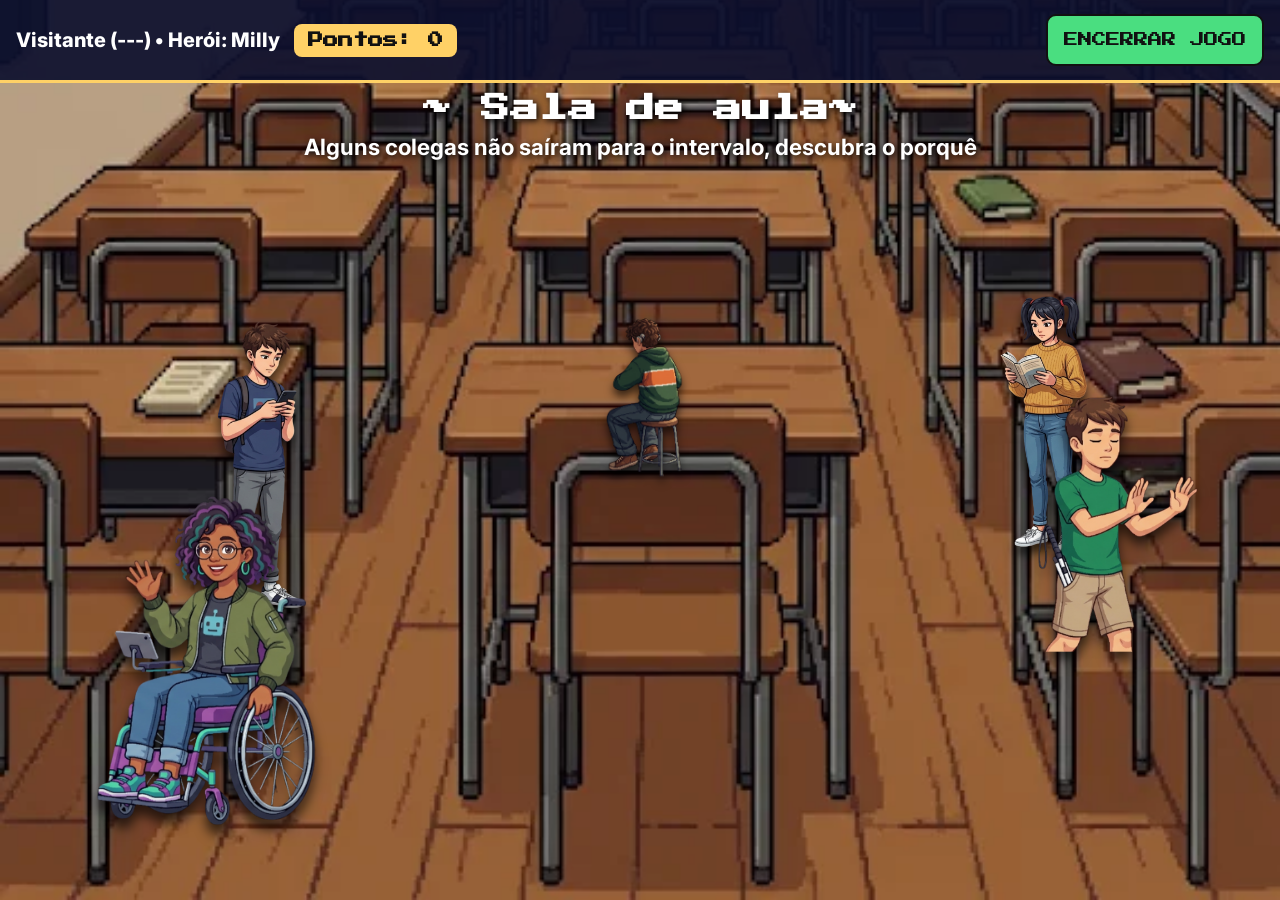
==== commit 8553298f: "Add sections for Osana, Ramirez, Miqueias, and Maya" ====
--- a/AcademiadaInclusao.html
+++ b/AcademiadaInclusao.html
@@ -92,6 +92,7 @@
         </div>
     </div>
 
+    <!-- Setor Osana -->
     <div id="setorOsana" class="PosicaoOsana">
         <button id="Osana" type="button" onclick="AbrirDialogo('Osana')" class="EstiloOsana">
             <img src="Osana.png" alt="Osana">
@@ -116,6 +117,7 @@
         </div>
     </div>
     
+    <!-- Setor Ramirez -->
     <div id="setorRamirez" class="PosicaoRamirez">
         <button id="Ramirez" type="button" onclick="AbrirDialogo('Ramirez')" class="EstiloRamirez">
             <img src="Ramirez.png" alt="Ramirez">
@@ -140,6 +142,7 @@
         </div>
     </div>
 
+    <!-- Setor Miqueias -->
     <div id="setorMiqueias" class="PosicaoMiqueias">
         <button id="Miqueias" type="button" onclick="AbrirDialogo('Miqueias')" class="EstiloMiqueias">
             <img src="Miqueias.png" alt="Miqueias">
@@ -156,6 +159,7 @@
         </div>
     </div>
 
+    <!-- Setor Maya -->
     <div id="setorMaya" class="PosicaoMaya">
         <button id="Maya" type="button" onclick="AbrirDialogo('Maya')" class="EstiloMaya">
             <img src="Maya.png" alt="Maya">
--- a/AcademiadaInclusao.css
+++ b/AcademiadaInclusao.css
@@ -21,7 +21,9 @@
     font-family: 'Inter', sans-serif;
 }
 
-
+/* =========================================
+   TELA INTERMEDIÁRIA DE CARREGAMENTO
+   ========================================= */
 .TelaCarregamento {
     position: fixed;
     inset: 0;
@@ -184,6 +186,9 @@
     transform: translateY(3px);
 }
 
+/* =========================================
+   QUADRO SOBREPOSTO DOS MINI-GAMES
+   ========================================= */
 .OverlayMiniGame {
     display: none;
     position: fixed;
@@ -386,6 +391,9 @@
     }
 }
 
+/* =========================================
+   BARRA SUPERIOR DO TOTEM
+   ========================================= */
 .BarraTotem {
     position: fixed;
     top: 0;
@@ -438,6 +446,9 @@
     background-color: #22c55e;
 }
 
+/* =========================================
+   TÍTULO DA SALA
+   ========================================= */
 .Titulo {
     color: white;
     text-align: center;
@@ -472,6 +483,9 @@
     z-index: 10;
 }
 
+/* =========================================
+   BALÃO DE FALA DO PERSONAGEM + OPÇÕES
+   ========================================= */
 .OrganizarBotoes {
     display: none;
     flex-direction: column;
@@ -561,24 +575,28 @@
     filter: grayscale(45%) drop-shadow(0px 8px 6px rgba(0, 0, 0, 0.6)) !important;
 }
 
-
-.PosicaoCaua {
-    position: fixed;
-    bottom: 6%;
-    right: 2%;
-    display: flex;
-    flex-direction: row-reverse;
+/* =========================================
+   SETORES DOS PERSONAGENS (PERSPECTIVA E CHÃO)
+   ========================================= */
+
+/* 1. Ramirez — Fundo central (mais distante, menor escala, apoiado no chão) */
+.PosicaoRamirez {
+    position: fixed;
+    bottom: 43%;
+    left: 44%;
+    display: flex;
+    flex-direction: row;
     align-items: center;
     gap: 20px;
-    z-index: 6;
-}
-
-.PosicaoCaua.em-destaque {
+    z-index: 2;
+}
+
+.PosicaoRamirez.em-destaque {
     z-index: 25;
 }
 
-.EstiloCaua {
-    width: clamp(230px, 34vw, 638px);
+.EstiloRamirez {
+    width: clamp(95px, 13vw, 165px);
     background: transparent;
     border: none;
     outline: none;
@@ -587,178 +605,179 @@
     transition: transform 0.2s ease;
 }
 
+.EstiloRamirez img {
+    width: 100%;
+    height: auto;
+    object-fit: contain;
+    display: block;
+    filter: drop-shadow(0px 6px 4px rgba(0, 0, 0, 0.65));
+}
+
+.PosicaoRamirez.em-destaque .EstiloRamirez img {
+    filter: drop-shadow(0px 10px 16px rgba(255, 255, 255, 0.45));
+    transform: scale(1.1);
+}
+
+/* 2. Maya — Plano de fundo direito (lendo livro em pé no chão) */
+.PosicaoMaya {
+    position: fixed;
+    bottom: 38%;
+    right: 11%;
+    display: flex;
+    flex-direction: row-reverse;
+    align-items: center;
+    gap: 20px;
+    z-index: 3;
+}
+
+.PosicaoMaya.em-destaque {
+    z-index: 25;
+}
+
+.EstiloMaya {
+    width: clamp(110px, 15vw, 190px);
+    background: transparent;
+    border: none;
+    outline: none;
+    padding: 0;
+    cursor: pointer;
+    transition: transform 0.2s ease;
+}
+
+.EstiloMaya img {
+    width: 100%;
+    height: auto;
+    object-fit: contain;
+    display: block;
+    filter: drop-shadow(0px 8px 5px rgba(0, 0, 0, 0.65));
+}
+
+.PosicaoMaya.em-destaque .EstiloMaya img {
+    filter: drop-shadow(0px 10px 16px rgba(255, 255, 255, 0.45));
+    transform: scale(1.08);
+}
+
+/* 3. Miqueias — Plano intermediário esquerdo (mexendo no celular em pé no chão) */
+.PosicaoMiqueias {
+    position: fixed;
+    bottom: 31%;
+    left: 12%;
+    display: flex;
+    flex-direction: row;
+    align-items: center;
+    gap: 20px;
+    z-index: 4;
+}
+
+.PosicaoMiqueias.em-destaque {
+    z-index: 25;
+}
+
+.EstiloMiqueias {
+    width: clamp(125px, 17vw, 215px);
+    background: transparent;
+    border: none;
+    outline: none;
+    padding: 0;
+    cursor: pointer;
+    transition: transform 0.2s ease;
+}
+
+.EstiloMiqueias img {
+    width: 100%;
+    height: auto;
+    object-fit: contain;
+    display: block;
+    filter: drop-shadow(0px 8px 6px rgba(0, 0, 0, 0.65));
+}
+
+.PosicaoMiqueias.em-destaque .EstiloMiqueias img {
+    filter: drop-shadow(0px 10px 16px rgba(255, 255, 255, 0.45));
+    transform: scale(1.06);
+}
+
+/* 4. Cauã — Encaixado atrás da carteira da direita (pernas cobertas pela mesa) */
+.PosicaoCaua {
+    position: fixed;
+    bottom: 18.5%;
+    right: 4%;
+    display: flex;
+    flex-direction: row-reverse;
+    align-items: center;
+    gap: 20px;
+    z-index: 5;
+}
+
+.PosicaoCaua.em-destaque {
+    z-index: 25;
+}
+
+.EstiloCaua {
+    width: clamp(145px, 20vw, 245px);
+    background: transparent;
+    border: none;
+    outline: none;
+    padding: 0;
+    cursor: pointer;
+    transition: transform 0.2s ease;
+}
+
 .EstiloCaua img {
     width: 100%;
-    max-height: 75vh;
+    height: auto;
+    object-fit: contain;
+    display: block;
+    clip-path: inset(0 0 7% 0);
+    filter: drop-shadow(0px 8px 6px rgba(0, 0, 0, 0.65));
+}
+
+.PosicaoCaua.em-destaque .EstiloCaua img {
+    filter: drop-shadow(0px 10px 16px rgba(255, 255, 255, 0.45));
+    transform: scale(1.05);
+}
+
+/* 5. Osana — Primeiro plano esquerdo (mais próxima, maior escala, apoiada no piso) */
+.PosicaoOsana {
+    position: fixed;
+    bottom: 4%;
+    left: 4%;
+    display: flex;
+    flex-direction: row;
+    align-items: center;
+    gap: 20px;
+    z-index: 6;
+}
+
+.PosicaoOsana.em-destaque {
+    z-index: 25;
+}
+
+.EstiloOsana {
+    width: clamp(175px, 24vw, 295px);
+    background: transparent;
+    border: none;
+    outline: none;
+    padding: 0;
+    cursor: pointer;
+    transition: transform 0.2s ease;
+}
+
+.EstiloOsana img {
+    width: 100%;
     height: auto;
     object-fit: contain;
     display: block;
     filter: drop-shadow(0px 10px 6px rgba(0, 0, 0, 0.65));
 }
 
-.PosicaoCaua.em-destaque .EstiloCaua img {
-    filter: drop-shadow(0px 10px 16px rgba(255, 255, 255, 0.45));
-    transform: scale(1.04);
-}
-
-/* Osana: 310px * 2.5 = 775px */
-.PosicaoOsana {
-    position: fixed;
-    bottom: 5%;
-    left: 2%;
-    display: flex;
-    flex-direction: row;
-    align-items: center;
-    gap: 20px;
-    z-index: 6;
-}
-
-.PosicaoOsana.em-destaque {
-    z-index: 25;
-}
-
-.EstiloOsana {
-    width: clamp(270px, 40vw, 775px);
-    background: transparent;
-    border: none;
-    outline: none;
-    padding: 0;
-    cursor: pointer;
-    transition: transform 0.2s ease;
-}
-
-.EstiloOsana img {
-    width: 100%;
-    max-height: 75vh;
-    height: auto;
-    object-fit: contain;
-    display: block;
-    filter: drop-shadow(0px 10px 6px rgba(0, 0, 0, 0.65));
-}
-
 .PosicaoOsana.em-destaque .EstiloOsana img {
     filter: drop-shadow(0px 10px 16px rgba(255, 255, 255, 0.45));
     transform: scale(1.04);
 }
 
-.PosicaoRamirez {
-    position: fixed;
-    bottom: 36%;
-    left: 41%;
-    display: flex;
-    flex-direction: row;
-    align-items: center;
-    gap: 20px;
-    z-index: 4;
-}
-
-.PosicaoRamirez.em-destaque {
-    z-index: 25;
-}
-
-.EstiloRamirez {
-    width: clamp(195px, 28vw, 563px);
-    background: transparent;
-    border: none;
-    outline: none;
-    padding: 0;
-    cursor: pointer;
-    transition: transform 0.2s ease;
-}
-
-.EstiloRamirez img {
-    width: 100%;
-    max-height: 70vh;
-    height: auto;
-    object-fit: contain;
-    display: block;
-    filter: drop-shadow(0px 8px 5px rgba(0, 0, 0, 0.65));
-}
-
-.PosicaoRamirez.em-destaque .EstiloRamirez img {
-    filter: drop-shadow(0px 10px 16px rgba(255, 255, 255, 0.45));
-    transform: scale(1.08);
-}
-
-.PosicaoMiqueias {
-    position: fixed;
-    bottom: 33%;
-    left: 16%;
-    display: flex;
-    flex-direction: row;
-    align-items: center;
-    gap: 20px;
-    z-index: 5;
-}
-
-.PosicaoMiqueias.em-destaque {
-    z-index: 25;
-}
-
-.EstiloMiqueias {
-    width: clamp(210px, 30vw, 600px);
-    background: transparent;
-    border: none;
-    outline: none;
-    padding: 0;
-    cursor: pointer;
-    transition: transform 0.2s ease;
-}
-
-.EstiloMiqueias img {
-    width: 100%;
-    max-height: 72vh;
-    height: auto;
-    object-fit: contain;
-    display: block;
-    filter: drop-shadow(0px 10px 6px rgba(0, 0, 0, 0.65));
-}
-
-.PosicaoMiqueias.em-destaque .EstiloMiqueias img {
-    filter: drop-shadow(0px 10px 16px rgba(255, 255, 255, 0.45));
-    transform: scale(1.04);
-}
-
-/* Maya (livro): 240px * 2.5 = 600px */
-.PosicaoMaya {
-    position: fixed;
-    bottom: 33%;
-    right: 16%;
-    display: flex;
-    flex-direction: row-reverse;
-    align-items: center;
-    gap: 20px;
-    z-index: 5;
-}
-
-.PosicaoMaya.em-destaque {
-    z-index: 25;
-}
-
-.EstiloMaya {
-    width: clamp(210px, 30vw, 600px);
-    background: transparent;
-    border: none;
-    outline: none;
-    padding: 0;
-    cursor: pointer;
-    transition: transform 0.2s ease;
-}
-
-.EstiloMaya img {
-    width: 100%;
-    max-height: 72vh;
-    height: auto;
-    object-fit: contain;
-    display: block;
-    filter: drop-shadow(0px 10px 6px rgba(0, 0, 0, 0.65));
-}
-
-.PosicaoMaya.em-destaque .EstiloMaya img {
-    filter: drop-shadow(0px 10px 16px rgba(255, 255, 255, 0.45));
-    transform: scale(1.04);
-}
-
+/* =========================================
+   AJUSTES PARA MODO RETRATO / TOTEM / CELULAR
+   ========================================= */
 @media (orientation: portrait), (max-width: 900px) {
     .OrganizarBotoes {
         width: 94vw;
@@ -771,44 +790,49 @@
         padding: 16px 18px;
     }
 
+    /* Fundo central: Ramirez no banco */
+    .PosicaoRamirez {
+        left: 43%;
+        bottom: 44%;
+    }
+    .EstiloRamirez {
+        width: clamp(88px, 19vw, 145px);
+    }
+
+    /* Fundo direito: Maya em pé lendo livro */
+    .PosicaoMaya {
+        right: 7%;
+        bottom: 39%;
+    }
+    .EstiloMaya {
+        width: clamp(105px, 23vw, 175px);
+    }
+
+    /* Meio esquerdo: Miqueias em pé no celular */
+    .PosicaoMiqueias {
+        left: 6%;
+        bottom: 31%;
+    }
+    .EstiloMiqueias {
+        width: clamp(120px, 26vw, 195px);
+    }
+
+    /* Frente direita: Cauã encaixado atrás da carteira */
     .PosicaoCaua {
         right: 2%;
-        bottom: 5%;
+        bottom: 18.5%;
     }
     .EstiloCaua {
-        width: clamp(220px, 36vw, 663px);
-    }
-
+        width: clamp(140px, 30vw, 220px);
+    }
+
+    /* Frente esquerda: Osana no piso da sala */
     .PosicaoOsana {
         left: 2%;
-        bottom: 5%;
+        bottom: 4%;
     }
     .EstiloOsana {
-        width: clamp(260px, 42vw, 788px);
-    }
-
-    .PosicaoRamirez {
-        left: 36%;
-        bottom: 38%;
-    }
-    .EstiloRamirez {
-        width: clamp(185px, 30vw, 563px);
-    }
-
-    .PosicaoMiqueias {
-        left: 10%;
-        bottom: 34%;
-    }
-    .EstiloMiqueias {
-        width: clamp(200px, 32vw, 600px);
-    }
-
-    .PosicaoMaya {
-        right: 10%;
-        bottom: 34%;
-    }
-    .EstiloMaya {
-        width: clamp(200px, 32vw, 600px);
+        width: clamp(170px, 37vw, 265px);
     }
 
     .PosicaoCaua.em-destaque,
@@ -824,11 +848,19 @@
         gap: 14px;
     }
 
+    .PosicaoCaua.em-destaque .EstiloCaua,
+    .PosicaoOsana.em-destaque .EstiloOsana,
+    .PosicaoRamirez.em-destaque .EstiloRamirez,
+    .PosicaoMiqueias.em-destaque .EstiloMiqueias,
+    .PosicaoMaya.em-destaque .EstiloMaya {
+        width: clamp(190px, 44vw, 290px);
+    }
+
     .PosicaoCaua.em-destaque img,
     .PosicaoOsana.em-destaque img,
     .PosicaoRamirez.em-destaque img,
     .PosicaoMiqueias.em-destaque img,
     .PosicaoMaya.em-destaque img {
-        max-height: 44vh;
-    }
-}
+        max-height: 42vh;
+    }
+}
